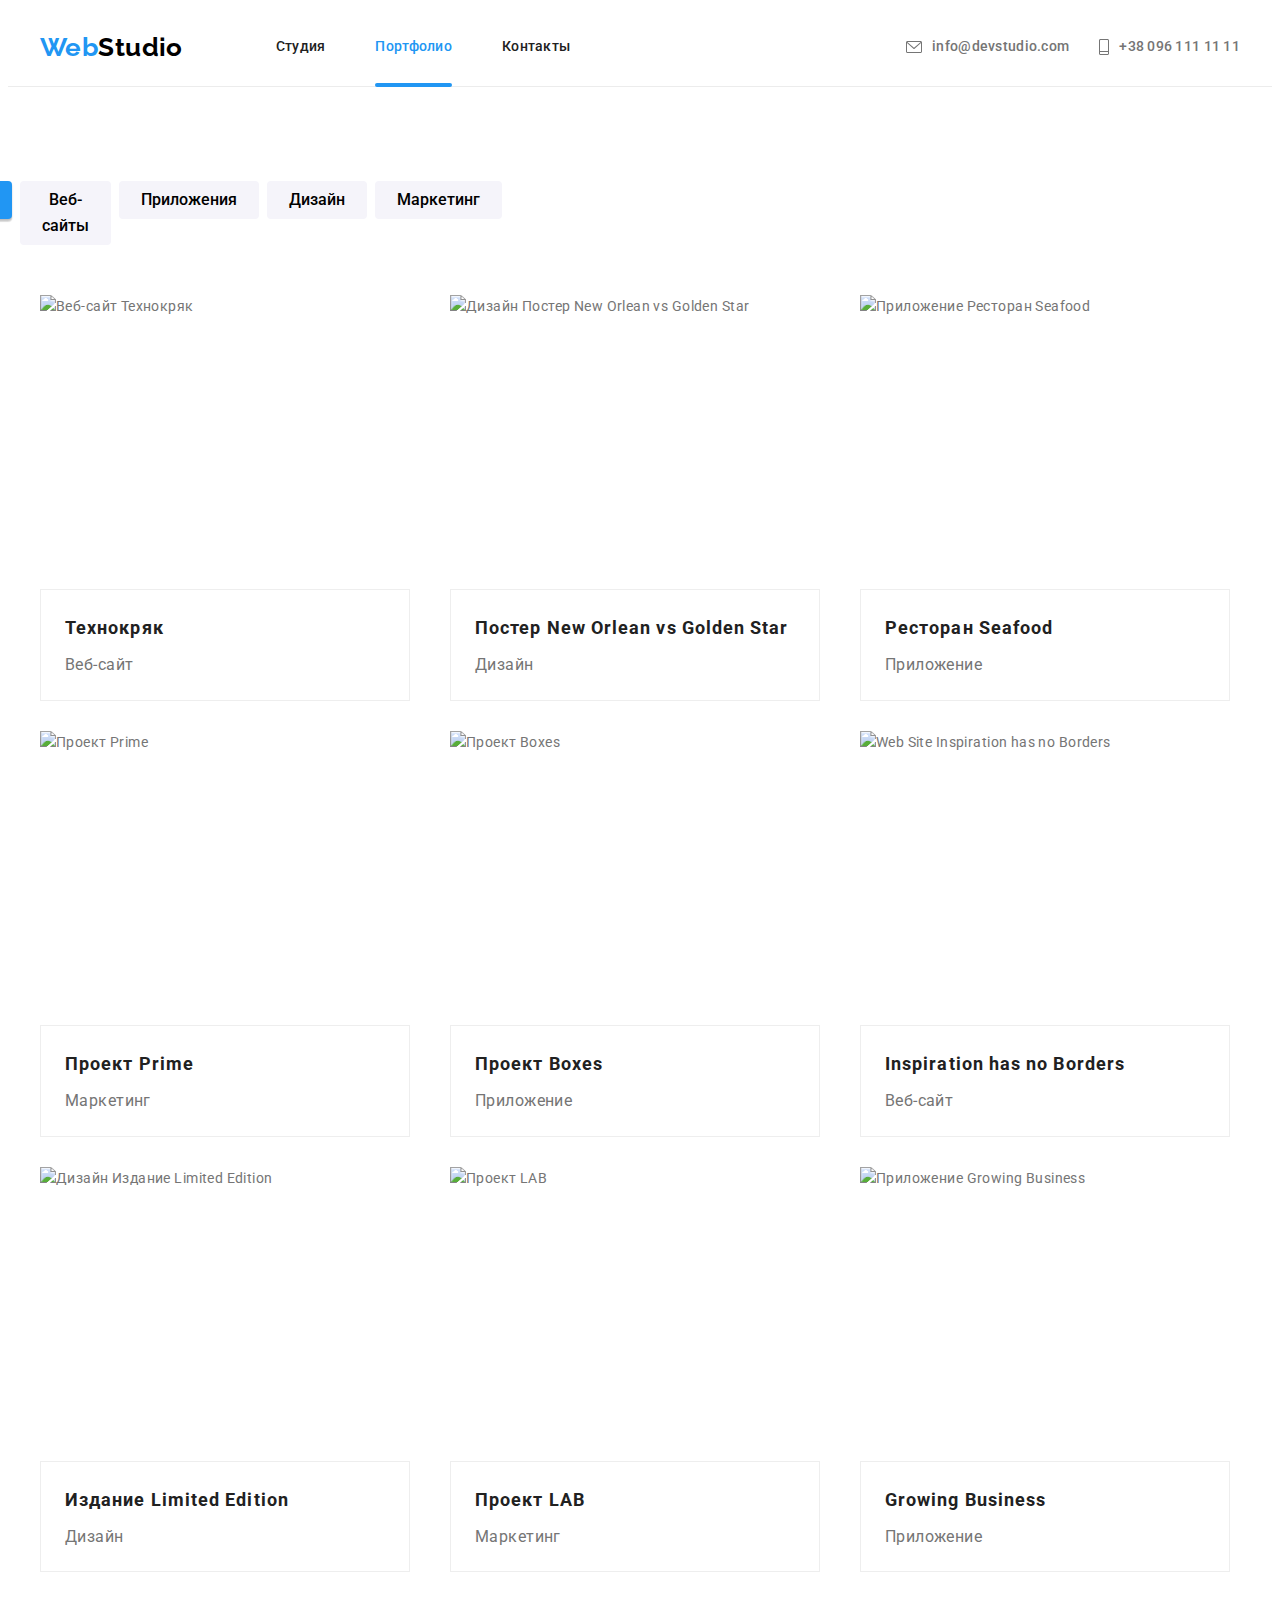
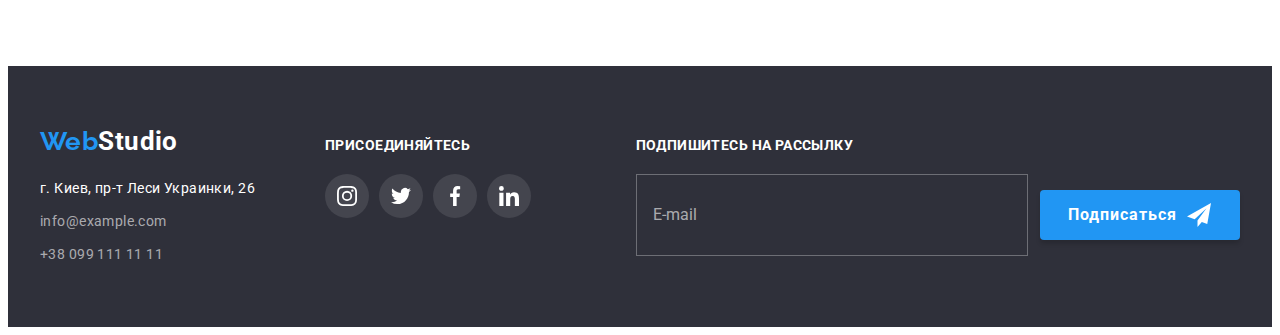
==== portfolio.html @ e3275289 "корегування портфоліо" ====
<!DOCTYPE html>
<html lang="en">
<head>
    <meta charset="UTF-8">
    <meta http-equiv="X-UA-Compatible" content="IE=edge">
    <meta name="viewport" content="width=device-width, initial-scale=1.0">
    <link rel="preconnect" href="https://fonts.googleapis.com">
    <link rel="preconnect" href="https://fonts.gstatic.com" crossorigin>
    <link href="https://fonts.googleapis.com/css2?family=Raleway:wght@700&family=Roboto:wght@400;500;700;900&display=swap" rel="stylesheet">
    <!-- <link rel="stylesheet" href="./css/style.css"> -->
    <link rel="stylesheet" href="https://cdnjs.cloudflare.com/ajax/libs/modern-normalize/1.1.0/modern-normalize.min.css" integrity="sha512-wpPYUAdjBVSE4KJnH1VR1HeZfpl1ub8YT/NKx4PuQ5NmX2tKuGu6U/JRp5y+Y8XG2tV+wKQpNHVUX03MfMFn9Q==" crossorigin="anonymous" referrerpolicy="no-referrer" />
    <link rel="stylesheet" href="./css/main.min.css" />
    <title>WebStudio</title>
</head>
<body>
    <header>
        <div class="container header__container">
            <a href="/" lang="en" class="link logo header__logo">Web<span class="header__logo-text">Studio</span></a>
            <nav class="site-nav">
            <ul class="list site-list">
                <li class="site-list__item"><a href="./index.html" class="link site-list__link">Студия</a></li>
                <li class="site-list__item"><a href="./portfolio.html" class="link site-list__link site-list__link-active current">Портфолио</a></li>
                <li class="site-list__item"><a href="/" class="link site-list__link">Контакты</a></li>
            </ul>
            </nav>
            <ul class="list contacts-list">
                <li class="contacts-list__item">
                        <a href="mailto:info@devstudio.com" lang="en" class="link contacts-list__link">
                        <span  class="contacts-list__container">
                            <svg class="contacts-list__icon" width="16" height="12">
                                <use href="./images/icons.svg#contacts-icon-1"></use>
                            </svg>
                            <svg class="contacts-list__icon-tab" width="14" height="10">
                                <use href="./images/icons.svg#contacts-icon-tab-1"></use>
                            </svg>
                        </span>
                        info@devstudio.com
                        </a>
                </li>
                <li class="contacts-list__item">
                    <a href="tel:+380961111111" class="link contacts-list__link">
                    <span  class="contacts-list__container">
                        <svg class="contacts-list__icon" width="10" height="16">
                            <use href="./images/icons.svg#contacts-icon-2"></use>
                        </svg>
                        <svg class="contacts-list__icon-tab" width="10" height="14">
                            <use href="./images/icons.svg#contacts-icon-tab-2"></use>
                        </svg>
                    </span>
                        +38 096 111 11 11
                        </a>
                </li>
            </ul>
            <button type="button" class="menu-open-btn" data-menu-open>
                <svg class="menu-open-btn__icon" width="40" height="40">
                    <use href="./images/icons.svg#mobile_menu_open"></use>
                </svg>
            </button>
        </div>
        <div class="mob-menu is-hidden" data-menu>
            <button type="button" class="menu-close-btn" data-menu-close>
                <svg class="menu-close-btn__icon" width="40" height="40">
                    <use href="./images/icons.svg#mob_menu_close_btn"></use>
                </svg>
            </button>
            <div class="mob-menu__container">
                <div class="mob-menu__about">
                    <ul class="mob-menu-about-list list">
                        <li class="mob-menu-about-list__item"><a href="./index.html" class="link mob-menu-about-list__link">Студия</a></li>
                        <li class="mob-menu-about-list__item"><a href="./portfolio.html" class="link mob-menu-about-list__link site-list__link-active">Портфолио</a></li>
                        <li class="mob-menu-about-list__item"><a href="/" class="link mob-menu-about-list__link">Контакты</a></li>
                    </ul>
                </div>
                <div class="mob-menu__contacts">
                    <ul class="mob-menu-contacts-list list">
                        <li class="mob-menu-contacts-list__item">
                            <a href="tel:+380961111111" class="link mob-menu-contacts-list__link site-list__link-active">
                                +38 096 111 11 11
                            </a>
                        </li>
                        <li class="mob-menu-contacts-list__item">
                            <a href="mailto:info@devstudio.com" lang="en" class="link mob-menu-contacts-list__link mob-menu-contacts-list__mail">
                                info@devstudio.com
                                </a>
                        </li>
                    </ul>
                    <ul class="mob-menu-social-list list">
                        <li class="mob-menu-social-list__item">
                            <a href="#" class="mob-menu-social-list__link link" target="_blank" rel="noopener noreferrer nofollow">
                                Instagram
                            </a>
                        </li>
                        <li class="mob-menu-social-list__item">
                            <a href="#" class="mob-menu-social-list__link link" target="_blank" rel="noopener noreferrer nofollow">
                                Twitter
                        </a>
                        </li>
                        <li class="mob-menu-social-list__item">
                            <a href="#" class="mob-menu-social-list__link link" target="_blank" rel="noopener noreferrer nofollow">
                                Facebook
                        </a>
                        </li>
                        <li class="mob-menu-social-list__item">
                            <a href="#" class="mob-menu-social-list__link link" target="_blank" rel="noopener noreferrer nofollow">
                                LinkedIn
                        </a>
                        </li>
                    </ul>
                </div>
            </div>
        </div>
    </header>
    <main>
        <section class="portfolio section">
            <div class="container portfolio-field">
                <h1 class="visually-hidden">Нашы ссылки</h1>
                <ul class="list filter-list">
                    <li class="filter-list__item"><button type="button" class="filter-list__buttons filter-list__current-btn">Все</button></li>
                    <li class="filter-list__item"><button type="button" class="filter-list__buttons">Веб-сайты</button></li>
                    <li class="filter-list__item"><button type="button" class="filter-list__buttons">Приложения</button></li>
                    <li class="filter-list__item"><button type="button" class="filter-list__buttons">Дизайн</button></li>
                    <li class="filter-list__item"><button type="button" class="filter-list__buttons">Маркетинг</button></li>
                </ul>
                <ul class="list portfolio-list card-set">
                    <li class="portfolio-list__item card-set-item">
                        <a href="/" class="link portfolio-list__link  " target="_blank" rel="noopener noreferrer nofollow">
                            <div class="portfolio-list__wrap">
                                <picture>
                                    <source
                                    srcset="./images/portfolio-img-desk-1-1x.jpg 1x,
                                    ./images/portfolio-img-desk-1-2x.jpg 2x"
                                    media="(min-width: 1200px)"
                                    >
                                    <source
                                    srcset="./images/portfolio-img-tab-1-1x.jpg 1x,
                                    ./images/portfolio-img-tab-1-2x.jpg 2x"
                                    media="(min-width: 768px)"
                                    >
                                    <source
                                    srcset="./images/portfolio-img-mob-1-1x.jpg 1x,
                                    ./images/portfolio-img-mob-1-2x.jpg 2x" 
                                    media="(min-width: 480px)"
                                    >
                                    <img 
                                    src="./images/portfolio-img-desk-1-1x.jpg" 
                                    alt=" Веб-сайт Технокряк"
                                    width="370"
                                    height="294"
                                    >
                                </picture>
                                <p class="portfolio-list__img-text">
                                    Технокряк это современная площадка распространения коронавируса. Компании используют эту платформу для цифрового шпионажа и атак на защищённые сервера конкурентов.
                                </p>
                            </div>
                            <div class="portfolio-list__container">
                                <h2 class="portfolio-list__title">Технокряк</h2>
                                <p class="portfolio-list__text">Веб-сайт</p>
                            </div>
                        </a>
                    </li>
                    <li class="portfolio-list__item card-set-item">
                        <a href="/" class="link portfolio-list__link" target="_blank" rel="noopener noreferrer nofollow">
                            <div class="portfolio-list__wrap">
                                <picture>
                                <source
                                srcset="./images/portfolio-img-desk-2-1x.jpg 1x,
                                ./images/portfolio-img-desk-2-2x.jpg 2x"
                                media="(min-width: 1200px)"
                                >
                                <source
                                srcset="./images/portfolio-img-tab-2-1x.jpg 1x,
                                ./images/portfolio-img-tab-2-2x.jpg 2x"
                                media="(min-width: 768px)"
                                >
                                <source
                                srcset="./images/portfolio-img-mob-2-1x.jpg 1x,
                                ./images/portfolio-img-mob-2-2x.jpg 2x"
                                media="(min-width: 480px)"
                                >
                                <img 
                                src="./images/portfolio-img-desk-2-1x.jpg" 
                                alt="Дизайн Постер New Orlean vs Golden Star" 
                                lang="en"
                                width="370"
                                height="294"
                                >
                            </picture>
                                <p class="portfolio-list__img-text">
                                    Технокряк это современная площадка распространения коронавируса. Компании используют эту платформу для цифрового шпионажа и атак на защищённые сервера конкурентов.
                                </p>
                            </div>
                            <div class="portfolio-list__container">
                                <h2 lang="en" class="portfolio-list__title">Постер New Orlean vs Golden Star</h2>
                                <p class="portfolio-list__text">Дизайн</p>
                            </div>
                        </a>
                    </li>
                    <li class="portfolio-list__item card-set-item">
                        <a href="/" class="link portfolio-list__link" target="_blank" rel="noopener noreferrer nofollow">
                            <div class="portfolio-list__wrap">
                                <picture>
                                <source
                                srcset="./images/portfolio-img-desk-3-1x.jpg 1x,
                                ./images/portfolio-img-desk-3-2x.jpg 2x"
                                media="(min-width: 1200px)"
                                >
                                <source
                                srcset="./images/portfolio-img-tab-3-1x.jpg 1x,
                                ./images/portfolio-img-tab-3-2x.jpg 2x"
                                media="(min-width: 768px)"
                                >
                                <source
                                srcset="./images/portfolio-img-mob-3-1x.jpg 1x,
                                ./images/portfolio-img-mob-3-2x.jpg 2x"
                                media="(min-width: 480px)"
                                >
                                <img 
                                src="./images/portfolio-img-desk-3-1x.jpg" 
                                alt="Приложение Ресторан Seafood"
                                lang="en"
                                width="370"
                                height="294"
                                >
                            </picture>
                                <p class="portfolio-list__img-text">
                                    Технокряк это современная площадка распространения коронавируса. Компании используют эту платформу для цифрового шпионажа и атак на защищённые сервера конкурентов.
                                </p>
                            </div>
                            <div class="portfolio-list__container">
                                <h2 class="portfolio-list__title" lang="en">Ресторан Seafood</h2>
                                <p class="portfolio-list__text">Приложение</p>
                            </div>
                        </a>
                    </li>
                    <li class="portfolio-list__item card-set-item">
                        <a href="/" class="link portfolio-list__link" target="_blank" rel="noopener noreferrer nofollow">
                            <div class="portfolio-list__wrap">
                                <picture>
                                <source
                                srcset="./images/portfolio-img-desk-4-1x.jpg 1x,
                                ./images/portfolio-img-desk-4-2x.jpg 2x"
                                media="(min-width: 1200px)"
                                >
                                <source
                                srcset="./images/portfolio-img-tab-4-1x.jpg 1x,
                                ./images/portfolio-img-tab-4-2x.jpg 2x"
                                media="(min-width: 768px)"
                                >
                                <source
                                srcset="./images/portfolio-img-mob-4-1x.jpg 1x,
                                ./images/portfolio-img-mob-4-2x.jpg 2x"
                                media="(min-width: 480px)"
                                >
                                <img 
                                src="./images/portfolio-img-desk-4-1x.jpg" 
                                alt="Проект Prime"
                                lang="en"
                                width="370"
                                height="294"
                                >
                            </picture>
                                <p class="portfolio-list__img-text">
                                    Технокряк это современная площадка распространения коронавируса. Компании используют эту платформу для цифрового шпионажа и атак на защищённые сервера конкурентов.
                                </p>
                            </div>
                            <div class="portfolio-list__container">
                                <h2 class="portfolio-list__title" lang="en">Проект Prime</h2>
                                <p class="portfolio-list__text">Маркетинг</p>
                            </div>
                        </a>
                        </li>
                    <li class="portfolio-list__item card-set-item">
                        <a href="" class="link portfolio-list__link" target="_blank" rel="noopener noreferrer nofollow">
                            <div class="portfolio-list__wrap">
                                <picture>
                                <source
                                srcset="./images/portfolio-img-desk-5-1x.jpg 1x,
                                ./images/portfolio-img-desk-5-2x.jpg 2x"
                                media="(min-width: 1200px)"
                                >
                                <source
                                srcset="./images/portfolio-img-tab-5-1x.jpg 1x,
                                ./images/portfolio-img-tab-5-2x.jpg 2x"
                                media="(min-width: 768px)"
                                >
                                <source
                                srcset="./images/portfolio-img-mob-5-1x.jpg 1x,
                                ./images/portfolio-img-mob-5-2x.jpg 2x"
                                media="(min-width: 480px)"
                                >
                                <img 
                                src="./images/portfolio-img-desk-5-1x.jpg" 
                                alt="Проект Boxes"
                                lang="en"
                                width="370"
                                height="294"
                                >
                                </picture>
                                <p class="portfolio-list__img-text">
                                    Технокряк это современная площадка распространения коронавируса. Компании используют эту платформу для цифрового шпионажа и атак на защищённые сервера конкурентов.
                                </p>
                            </div>
                            <div class="portfolio-list__container">
                                <h2 class="portfolio-list__title" lang="en">Проект Boxes</h2>
                                <p class="portfolio-list__text">Приложение</p></div>
                        </a>
                    </li>
                    <li class="portfolio-list__item card-set-item">
                        <a href="/" class="link portfolio-list__link" target="_blank" rel="noopener noreferrer nofollow">
                            <div class="portfolio-list__wrap">
                                <picture>
                                <source
                                srcset="./images/portfolio-img-desk-6-1x.jpg 1x,
                                ./images/portfolio-img-desk-6-2x.jpg 2x"
                                media="(min-width: 1200px)"
                                >
                                <source
                                srcset="./images/portfolio-img-tab-6-1x.jpg 1x,
                                ./images/portfolio-img-tab-6-2x.jpg 2x"
                                media="(min-width: 768px)"
                                >
                                <source
                                srcset="./images/portfolio-img-mob-6-1x.jpg 1x,
                                ./images/portfolio-img-mob-6-2x.jpg 2x"
                                media="(min-width: 480px)"
                                >
                                <img 
                                src="./images/portfolio-img-desk-6-1x.jpg" 
                                alt="Web Site Inspiration has no Borders"
                                lang="en"
                                width="370"
                                height="294"
                                >
                                </picture>
                                <p class="portfolio-list__img-text">
                                    Технокряк это современная площадка распространения коронавируса. Компании используют эту платформу для цифрового шпионажа и атак на защищённые сервера конкурентов.
                                </p>
                            </div>
                            <div class="portfolio-list__container">
                                <h2 lang="en" class="portfolio-list__title">Inspiration has no Borders</h2>
                                <p class="portfolio-list__text">Веб-сайт</p>
                            </div>
                        </a>
                    </li>
                    <li class="portfolio-list__item card-set-item">
                        <a href="/" class="link portfolio-list__link" target="_blank" rel="noopener noreferrer nofollow">
                            <div class="portfolio-list__wrap">
                                <picture>
                                    <source
                                    srcset="./images/portfolio-img-desk-7-1x.jpg 1x,
                                    ./images/portfolio-img-desk-7-2x.jpg 2x"
                                    media="(min-width: 1200px)"
                                    >
                                    <source
                                    srcset="./images/portfolio-img-tab-7-1x.jpg 1x,
                                    ./images/portfolio-img-tab-7-2x.jpg 2x"
                                    media="(min-width: 768px)"
                                    >
                                    <source
                                    srcset="./images/portfolio-img-mob-7-1x.jpg 1x,
                                    ./images/portfolio-img-mob-7-2x.jpg 2x"
                                    media="(min-width: 480px)"
                                    >
                                    <img 
                                    src="./images/portfolio-img-desk-7-1x.jpg" 
                                    alt="Дизайн Издание Limited Edition"
                                    lang="en"
                                    width="370"
                                    height="294"
                                    >
                                    </picture>
                                <p class="portfolio-list__img-text">
                                    Технокряк это современная площадка распространения коронавируса. Компании используют эту платформу для цифрового шпионажа и атак на защищённые сервера конкурентов.
                                </p>
                            </div>
                            <div class="portfolio-list__container">
                                <h2 class="portfolio-list__title" lang="en">Издание Limited Edition</h2>
                                <p class="portfolio-list__text">Дизайн</p>
                            </div>
                        </a>
                    </li>
                    <li class="portfolio-list__item card-set-item">
                        <a href="/" class="link portfolio-list__link" target="_blank" rel="noopener noreferrer nofollow">
                            <div class="portfolio-list__wrap">
                                <picture>
                                    <source
                                    srcset="./images/portfolio-img-desk-8-1x.jpg 1x,
                                    ./images/portfolio-img-desk-8-2x.jpg 2x"
                                    media="(min-width: 1200px)"
                                    >
                                    <source
                                    srcset="./images/portfolio-img-tab-8-1x.jpg 1x,
                                    ./images/portfolio-img-tab-8-2x.jpg 2x"
                                    media="(min-width: 768px)"
                                    >
                                    <source
                                    srcset="./images/portfolio-img-mob-8-1x.jpg 1x,
                                    ./images/portfolio-img-mob-8-2x.jpg 2x"
                                    media="(min-width: 480px)"
                                    >
                                    <img 
                                    src="./images/portfolio-img-desk-8-1x.jpg" 
                                    alt="Проект LAB"
                                    lang="en"
                                    width="370"
                                    height="294"
                                    >
                                    </picture>
                                <p class="portfolio-list__img-text">
                                    Технокряк это современная площадка распространения коронавируса. Компании используют эту платформу для цифрового шпионажа и атак на защищённые сервера конкурентов.
                                </p>
                            </div>
                            <div class="portfolio-list__container">
                                <h2 class="portfolio-list__title" lang="en">Проект LAB</h2>
                                <p class="portfolio-list__text">Маркетинг</p>
                            </div>
                        </a>
                    </li>
                    <li class="portfolio-list__item card-set-item">
                        <a href="/" class="link portfolio-list__link" target="_blank" rel="noopener noreferrer nofollow">
                            <div class="portfolio-list__wrap">
                                <picture>
                                    <source
                                    srcset="./images/portfolio-img-desk-9-1x.jpg 1x,
                                    ./images/portfolio-img-desk-9-2x.jpg 2x"
                                    media="(min-width: 1200px)"
                                    >
                                    <source
                                    srcset="./images/portfolio-img-tab-9-1x.jpg 1x,
                                    ./images/portfolio-img-tab-9-2x.jpg 2x"
                                    media="(min-width: 768px)"
                                    >
                                    <source
                                    srcset="./images/portfolio-img-mob-9-1x.jpg 1x,
                                    ./images/portfolio-img-mob-9-2x.jpg 2x"
                                    media="(min-width: 480px)"
                                    >
                                    <img 
                                    src="./images/portfolio-img-desk-9-1x.jpg" 
                                    alt="Приложение Growing Business"
                                    lang="en"
                                    width="370"
                                    height="294"
                                    >
                                    </picture>
                                <p class="portfolio-list__img-text">
                                    Технокряк это современная площадка распространения коронавируса. Компании используют эту платформу для цифрового шпионажа и атак на защищённые сервера конкурентов.
                                </p>
                            </div>
                            <div class="portfolio-list__container">
                                <h2 class="portfolio-list__title" lang="en">Growing Business</h2>
                                <p class="portfolio-list__text">Приложение</p>
                            </div>
                        </a>
                    </li>
                </ul>
            </div>
        </section>
    </main>
    <footer class="footer">
        <div class="container">
            <ul class="footer-list list">
                <li class="footer-list__item">
                    <a href="/" lang="en" class="link logo footer-logo">Web<span class="footer-list__text">Studio</span></a>
                    <address>
                    <ul class="list address-list">
                        <li class="address-list__item"><a href="https://goo.gl/maps/tL1brft19ia6Mf7X9" class="link address-list__link" target="_blank" rel="noopener noreferrer nofollow">г. Киев, пр-т Леси Украинки, 26</a></li>
                        <li class="address-list__item"><a href="mailto:info@example.com" class="link address-list__info" target="_blank" rel="noopener noreferrer nofollow">info@example.com</a></li>
                        <li class="address-list__item"><a href="tel:+380991111111" class="link address-list__info" target="_blank" rel="noopener noreferrer nofollow">+38 099 111 11 11</a></li>
                    </ul>
                    </address>
                </li>
                <li class="footer-list__item">
                    <div class="footer-list__container">
                        <h3 class="footer-list__title">присоединяйтесь</h3>
                        <ul class="social-list list">
                            <li class="social-item">
                                <a href="/" class="social-link link  " target="_blank" rel="noopener noreferrer nofollow">
                                    <svg class="social-icon" width="20" height="20">
                                        <use href="./images/icons.svg#social-links-icon-1"></use>
                                    </svg>
                                </a>
                            </li>
                            <li class="social-item">
                                <a href="/" class="social-link link  " target="_blank" rel="noopener noreferrer nofollow">
                                    <svg class="social-icon" width="20" height="20">
                                        <use href="./images/icons.svg#social-links-icon-2"></use>
                                    </svg>
                                </a>
                            </li>
                            <li class="social-item">
                                <a href="/" class="social-link link  " target="_blank" rel="noopener noreferrer nofollow">
                                    <svg class="social-icon" width="20" height="20">
                                        <use href="./images/icons.svg#social-links-icon-3"></use>
                                    </svg>
                                </a>
                            </li>
                            <li class="social-item">
                                <a href="/" class="social-link link  " target="_blank" rel="noopener noreferrer nofollow">
                                    <svg class="social-icon" width="20" height="20">
                                        <use href="./images/icons.svg#social-links-icon-4"></use>
                                    </svg>
                                </a>
                            </li>
                        </ul>
                    </div>
                </li>
                <li class="footer-list__item">
                    <h3 class="footer-list__title">Подпишитесь на рассылку</h3>
                    <form action="#" class="footer-form">
                        <div class="subscribe-field">
                            <label class="footer-form__modal-form__input-text">
                                <input 
                                type="email" 
                                id="footer-input-email"
                                class="footer-form__input-email"
                                name="footer-input-email"
                                placeholder="E-mail">
                            </label>
                            <button class="hero__button" type="submit">
                                Подписаться
                                    <svg class="footer-form__icon-subscribe" width="24" height="24">
                                        <use href="./images/icons.svg#telegram-icon"></use>
                                    </svg>
                            </button>
                        </div>
                    </form>
                </li>
            </ul>
        </div>
    </footer>
    <script src="./js/mobile-menu.js"></script>
</body>
</html>
---- css/main.min.css ----
body{font-family:"Roboto", sans-serif;font-weight:400;font-size:14px;line-height:1.71;letter-spacing:0.03em;color:var(--main-text-color)}.list{list-style:none}.link{text-decoration:none;color:inherit}:root{--first-text-color: #212121;--second-text-color: #000000;--third-text-color: #FFFFFF;--fourth-text-color: #188CE8;--fifth-text-color: #2F303A;--sixth-text-color: rgba(255, 255, 255, 0.6);--seventh-text-color: rgba(117, 117, 117, 0.5);--eighth-text-color: rgba(255, 255, 255, 0.6);--first-background: #F5F4FA;--second-background: rgba(47, 48, 58, 0.8);--third-background: rgba(33, 150, 243, 0.9);--fourth-background: rgba(0, 0, 0, 0.2);--first-border-color: #EEEEEE;--second-border-color: #ECECEC;--third-border-color: rgba(0, 0, 0, 0.1);--fourth-border-color: rgba(33, 33, 33, 0.2);--fifth-border-color: rgba(255, 255, 255, 0.3);--accent-text-color: #2196F3;--main-text-color: #757575;--icons-color: #AFB1B8;--transition: 250ms cubic-bezier(0.4, 0, 0.2, 1);--first-background-icons-color: rgba(255, 255, 255, 0.1);--first-box-shadow: 0px 1px 3px rgba(0, 0, 0, 0.12), 
                        0px 1px 1px rgba(0, 0, 0, 0.14), 
                        0px 2px 1px rgba(0, 0, 0, 0.2);--second-box-shadow:    0px 3px 1px rgba(0, 0, 0, 0.1),    
                            0px 1px 2px rgba(0, 0, 0, 0.08), 
                            0px 2px 2px rgba(0, 0, 0, 0.12);--third-box-shadow:     0px 4px 4px rgba(0, 0, 0, 0.15);--fourth-box-shadow:    0px 1px 1px rgba(0, 0, 0, 0.12),  
                            0px 4px 4px rgba(0, 0, 0, 0.06), 
                            1px 4px 6px rgba(0, 0, 0, 0.16);--fifth-box-shadow: 0px 1px 3px rgba(0, 0, 0, 0.12), 
                        0px 1px 1px rgba(0, 0, 0, 0.14), 
                        0px 2px 1px rgba(0, 0, 0, 0.2);--card-item: 2}.visually-hidden{position:absolute;white-space:nowrap;width:1px;height:1px;overflow:hidden;border:0;padding:0;clip:rect(0 0 0 0);clip-path:inset(50%);margin:-1px}p,h1,h2,h3,h4,h5,h6{margin:0}ul{margin:0;padding:0}button{cursor:pointer}img{display:block;width:100%;max-width:100%;height:auto}.container{width:100%;padding-left:15px;padding-right:15px;margin:0 auto}@media screen and (min-width: 480px){.container{width:480px}}@media screen and (min-width: 768px){.container{width:768px}}@media screen and (min-width: 1200px){.container{width:1200px}}.section{padding-top:60px;padding-bottom:60px}@media screen and (min-width: 1200px){.section{padding-top:94px;padding-bottom:94px}}.social-list{display:flex;justify-content:center}.social-item+.social-item{margin-left:10px}.social-link{width:44px;height:44px;display:flex;justify-content:center;align-items:center;border-radius:50%}.social-link:hover,.social-link:focus{background-color:var(--accent-text-color);color:var(--third-text-color)}.social-icon{fill:currentColor}.logo{font-family:"Raleway", sans-serif;font-weight:700;font-size:24px;line-height:1.16;color:var(--accent-text-color)}@media screen and (min-width: 1200px){.logo{font-size:26px;line-height:1.19}}.backdrop{position:fixed;top:0;width:100vw;height:100vh;background-color:var(--fourth-background);transition:opacity 500ms, visibility 500ms}.backdrop.is-hidden .modal{transform:translate(-50%, -50%) scale(0.5)}.modal{position:absolute;top:50%;left:50%;transform:translate(-50%, -50%) scale(1);transition:transform 500ms cubic-bezier(0.4, 0, 0.2, 1);width:100%;max-width:450px;min-height:581px;box-shadow:var(--fifth-box-shadow);border-radius:4px;background-color:var(--third-text-color);padding:40px}@media screen and (min-width: 1200px){.modal{max-width:100%;width:528px}}.modal__close{position:absolute;top:8px;right:8px;width:30px;height:30px;border-radius:50%;border:1px solid var(--third-border-color);display:flex;align-items:center;justify-content:center;background-color:transparent}.modal__exit-btn-icon{transition:fill var(--transition)}.modal__close:hover .modal__exit-btn-icon,.modal__close:focus .modal__exit-btn-icon{fill:var(--accent-text-color)}.is-hidden{opacity:0;pointer-events:none;visibility:hidden}.modal__title{font-family:"Roboto", sans-serif;font-weight:700;font-size:20px;line-height:1.5;text-align:center;color:var(--first-text-color);margin-bottom:12px}.modal-form__input-text{font-family:"Roboto", sans-serif;font-size:12px;line-height:1.16;letter-spacing:0.01em;margin-bottom:4px;display:block}.modal-form__form-field{margin-bottom:10px}.input-wrap{position:relative}.input-wrap__icon{position:absolute;left:12px;top:50%;transform:translateY(-50%)}.input-wrap__input:hover+.input-wrap__icon,.input-wrap__input:focus+.input-wrap__icon{fill:var(--accent-text-color)}.input-wrap__input{width:100%;height:40px;border:1px solid var(--fourth-border-color);border-radius:4px;padding:0 0 0 42px;outline:none;transition:border var(--transition)}.input-wrap__input:hover,.input-wrap__input:focus{border:1px solid var(--accent-text-color)}.input-wrap__input::placeholder{font-family:"Roboto", sans-serif;font-size:12px;line-height:1.16;letter-spacing:0.01em;color:var(--seventh-text-color)}.modal-form__text{width:100%;height:120px;padding:12px 16px;resize:none;border:1px solid var(--fourth-border-color);border-radius:4px;margin-bottom:20px;outline:none;transition:border var(--transition)}.modal-form__text:hover,.modal-form__text:focus{border:1px solid var(--accent-text-color)}.modal-form__input-checkbox:checked+.modal-form__chekbox-text .input-checkbox-wraper{border:none;background-color:var(--accent-text-color)}.check-icon{fill:transparent}.modal-form__input-checkbox:checked+.modal-form__chekbox-text .check-icon{fill:var(--third-text-color)}.modal-form__chekbox-text{position:relative;font-family:"Roboto", sans-serif;font-size:12px;line-height:1.16;display:flex;justify-content:center;align-items:center;margin-bottom:30px}@media screen and (min-width: 1200px){.modal-form__chekbox-text{font-size:14px;line-height:1.71}}.input-checkbox-wraper{width:16px;height:15px;border:2px solid var(--first-text-color);border-radius:4px;margin-right:7px;display:flex;align-items:center;justify-content:center;cursor:pointer}.modal-form__input-checkbox:focus+.modal-form__chekbox-text .input-checkbox-wraper,.modal-form__input-checkbox:hover+.modal-form__chekbox-text .input-checkbox-wraper{border:2px solid var(--accent-text-color)}.modal-form__checkbox-link{color:var(--accent-text-color)}.modal-form .hero__button{display:block;margin:0 auto}.section-title{font-family:"Roboto", sans-serif;font-weight:700;font-size:28px;line-height:1.18;text-align:center;margin-bottom:50px;color:var(--first-text-color)}@media screen and (min-width: 1200px){.section-title{font-size:36px;line-height:1.16}}@media screen and (min-width: 768px){.card-set{display:flex;flex-wrap:wrap;margin-left:-30px;margin-top:-30px}}@media screen and (min-width: 768px){.card-set-item{width:calc(100% / var(--card-item) - 30px);margin-left:30px;margin-top:30px}}.menu-open-btn{border:none;position:absolute;right:15px;background-color:var(--third-text-color)}@media screen and (min-width: 768px){.menu-open-btn{position:absolute;white-space:nowrap;width:1px;height:1px;overflow:hidden;border:0;padding:0;clip:rect(0 0 0 0);clip-path:inset(50%);margin:-1px}}.menu-open-btn__icon{transition:fill var(--transition)}.menu-open-btn:hover .menu-open-btn__icon,.menu-open-btn:focus .menu-open-btn__icon{fill:var(--accent-text-color)}.mob-menu{position:fixed;background-color:#ffffff;top:0;left:0;width:100vw;height:100vh;z-index:1;padding-top:48px;padding-bottom:48px;transition:left var(--transition),visibility var(--transition);overflow-y:hidden}.mob-menu.is-hidden{left:100%}.menu-close-btn{border:none;position:absolute;top:10px;right:15px;background-color:transparent}.menu-close-btn__icon{transition:fill var(--transition)}.menu-close-btn:hover .menu-close-btn__icon,.menu-close-btn:focus .menu-close-btn__icon{fill:var(--accent-text-color)}.mob-menu__container{display:flex;height:100%;flex-direction:column;justify-content:space-between;padding-left:40px}.mob-menu-about-list__item:not(:last-child){margin-bottom:32px}.mob-menu-about-list__link{transition:margin-bottom var(--transition);font-family:"Roboto", sans-serif;font-weight:500;font-size:40px;line-height:1.17;letter-spacing:0.02em;color:var(--first-text-color)}.mob-menu-about-list__link:hover,.mob-menu-about-list__link:focus{color:var(--accent-text-color)}.mob-menu-contacts-list{margin-bottom:64px}.mob-menu-contacts-list__item:first-child{margin-bottom:32px}.mob-menu-contacts-list__link{font-family:"Roboto", sans-serif;font-weight:500;font-size:34px;line-height:1.18;letter-spacing:0.02em}.mob-menu-contacts-list__mail{font-size:24px;line-height:1.16}.mob-menu-social-list{display:flex}.mob-menu-social-list__item:not(:last-child){margin-right:10px}.mob-menu-social-list__item:not(:last-child)::after{content:"";transform:rotate(90deg);width:22px;border:1px solid var(--fourth-border-color);margin-left:10px}.mob-menu-social-list__link{font-family:"Roboto", sans-serif;font-weight:500;font-size:18px;line-height:1.22;letter-spacing:0.02em;color:var(--accent-text-color)}header{border-bottom:1px solid var(--second-border-color)}.header__logo{margin-right:88px}@media screen and (max-width: 767px){.header__logo{margin-right:0}}@media screen and (min-width: 1200px){.header__logo{margin-right:93px}}.header__logo-text{color:var(--second-text-color)}.header__container{display:flex;align-items:center}@media screen and (max-width: 767px){.header__container{padding-top:16px;padding-bottom:16px;position:relative;width:100vw}}@media screen and (min-width: 1200px){.site-nav{margin-right:0}}@media screen and (max-width: 767px){.site-nav{position:absolute;white-space:nowrap;width:1px;height:1px;overflow:hidden;border:0;padding:0;clip:rect(0 0 0 0);clip-path:inset(50%);margin:-1px}}.site-list__item:not(:last-child){margin-right:50px}.site-list{display:flex;padding-top:31px;padding-bottom:31px;color:var(--first-text-color)}.site-list__link,.contacts-list__link{font-family:"Roboto", sans-serif;font-weight:500;line-height:1.14;letter-spacing:0.02em;display:flex;align-items:center;transition:color var(--transition)}.site-list__link:hover,.site-list__link:focus,.site-list__link-active,.contacts-list__link:hover,.contacts-list__link:focus,.contacts-list__link-active{color:var(--accent-text-color)}.current{position:relative}.current::after{content:"";width:100%;height:4px;border-radius:2px;background-color:var(--accent-text-color);position:absolute;left:0;bottom:-32px}@media screen and (max-width: 767px){.contacts-list{position:absolute;white-space:nowrap;width:1px;height:1px;overflow:hidden;border:0;padding:0;clip:rect(0 0 0 0);clip-path:inset(50%);margin:-1px}}@media screen and (min-width: 768px){.contacts-list{display:block;margin-left:auto}}@media screen and (min-width: 1200px){.contacts-list{display:flex;margin-left:auto}}@media screen and (min-width: 768px){.contacts-list__item:not(:last-child){margin-right:0}}@media screen and (min-width: 768px){.contacts-list__item:first-child{margin-bottom:10px}}@media screen and (min-width: 1200px){.contacts-list__item:first-child{margin-right:30px;margin-bottom:0}}@media screen and (min-width: 768px){.contacts-list__link{font-size:12px;line-height:1.16}}@media screen and (min-width: 1200px){.contacts-list__link{font-size:14px;line-height:1.14}}.contacts-list__container{fill:currentColor;margin-right:10px;display:flex;align-items:center}@media screen and (max-width: 1199px){.contacts-list__icon{position:absolute;white-space:nowrap;width:1px;height:1px;overflow:hidden;border:0;padding:0;clip:rect(0 0 0 0);clip-path:inset(50%);margin:-1px}}@media screen and (min-width: 1200px){.contacts-list__icon-tab{position:absolute;white-space:nowrap;width:1px;height:1px;overflow:hidden;border:0;padding:0;clip:rect(0 0 0 0);clip-path:inset(50%);margin:-1px}}.hero{background-image:linear-gradient(rgba(47,48,58,0.4), rgba(47,48,58,0.4)),url("../images/hero-bg-mob-1x.jpg");background-position:center;background-repeat:no-repeat;background-size:cover;margin:0 auto;min-height:auto;text-align:center;padding-top:118px;padding-bottom:118px}@media (min-device-pixel-ratio: 2), (min-resolution: 192dpi), (min-resolution: 2dppx){.hero{background-image:linear-gradient(rgba(47,48,58,0.4), rgba(47,48,58,0.4)),url(../images/hero-bg-mob-2x.jpg)}}@media screen and (min-width: 768px){.hero{background-size:cover, 100%;background-image:linear-gradient(rgba(47,48,58,0.4), rgba(47,48,58,0.4)),url("../images/hero-bg-tab-1x.jpg")}}@media screen and (min-width: 768px) and (min-device-pixel-ratio: 2), screen and (min-width: 768px) and (min-resolution: 192dpi), screen and (min-width: 768px) and (min-resolution: 2dppx){.hero{background-image:linear-gradient(rgba(47,48,58,0.4), rgba(47,48,58,0.4)),url(../images/hero-bg-tab-2x.jpg)}}@media screen and (min-width: 1200px){.hero{background-size:cover, 1600px;background-image:linear-gradient(rgba(47,48,58,0.4), rgba(47,48,58,0.4)),url("../images/hero-bg-desk-1x.jpg");padding-top:200px;padding-bottom:200px}}@media screen and (min-width: 1200px) and (min-device-pixel-ratio: 2), screen and (min-width: 1200px) and (min-resolution: 192dpi), screen and (min-width: 1200px) and (min-resolution: 2dppx){.hero{background-image:linear-gradient(rgba(47,48,58,0.4), rgba(47,48,58,0.4)),url(../images/hero-bg-desk-2x.jpg)}}.hero__title{font-family:"Roboto", sans-serif;font-weight:900;font-size:26px;line-height:1.62;letter-spacing:0.06em;text-transform:uppercase;color:#FFFFFF;max-width:360px;margin-right:auto;margin-left:auto;margin-bottom:30px}@media screen and (min-width: 1200px){.hero__title{font-size:44px;line-height:1.36;max-width:696px}}.hero__button{font-family:"Roboto", sans-serif;background-color:var(--accent-text-color);font-weight:700;font-size:16px;line-height:1.87;text-align:center;letter-spacing:0.06em;color:var(--third-text-color);min-width:200px;min-height:50px;border-radius:4px;box-shadow:var(--third-box-shadow);border:none;transition:background-color var(--transition)}.hero__button:hover,.hero__button:focus{background-color:var(--fourth-text-color)}.properties-list{text-align:left}@media screen and (min-width: 768px){.properties-list{--card-item: 2}}@media screen and (min-width: 1200px){.properties-list{--card-item: 4}}@media screen and (min-width: 480px){.properties-list__item{width:450px}}@media screen and (min-width: 768px){.properties-list__item{width:354px}}@media screen and (min-width: 1200px){.properties-list__item{width:270px}}.properties-list__container{display:flex;justify-content:center;padding-top:25px;padding-bottom:25px;margin-bottom:30px;background-color:var(--first-background)}.properties-list__title{font-family:"Roboto", sans-serif;font-size:14px;line-height:1.14;text-transform:uppercase;margin-bottom:10px;color:var(--first-text-color)}.properties-list__text{text-align:left;font-family:"Roboto", sans-serif}.doing{--card-item: 3;padding-top:0}@media screen and (max-width: 1200px){.doing{position:absolute;white-space:nowrap;width:1px;height:1px;overflow:hidden;border:0;padding:0;clip:rect(0 0 0 0);clip-path:inset(50%);margin:-1px}}.doing-list__wrap{position:relative}.doing-list__text{position:absolute;bottom:0;left:0;font-family:"Roboto", sans-serif;font-weight:700;line-height:1.14;text-align:center;text-transform:uppercase;padding:27px 82px;width:100%;min-height:70px;color:var(--third-text-color);background-color:var(--second-background)}.team{background-color:var(--first-background)}@media screen and (min-width: 768px){.team{--card-item: 2}}@media screen and (min-width: 1200px){.team{--card-item: 4}}.team-list__item{background-color:var(--third-text-color);box-shadow:var(--first-box-shadow);border-radius:0px 0px 4px 4px}.team-list__item:not(:last-child){margin-bottom:30px}@media screen and (min-width: 768px){.team-list__item:not(:last-child){margin-bottom:0}}.team-list__content{padding-top:30px;padding-bottom:30px}.team-list__title{font-weight:500;color:var(--first-text-color);margin-bottom:10px}.team-list__text{margin-bottom:16px}.team-list__title,.team-list__text{font-family:"Roboto", sans-serif;font-size:16px;line-height:1.19;text-align:center}.team-list__content .social-link{background-color:var(--third-text-color);color:var(--icons-color);transition:background-color var(--transition),color var(--transition)}.team-list__content .social-link:hover,.team-list__content .social-link:focus{background-color:var(--accent-text-color);color:var(--third-text-color)}.clients-list{justify-content:center;display:flex;flex-wrap:wrap;margin-top:-30px;margin-left:-30px}@media screen and (min-width: 480px){.clients-list{--card-item: 2}}@media screen and (min-width: 768px){.clients-list{--card-item: 3}}@media screen and (min-width: 1200px){.clients-list{--card-item: 6}}.clients-list__item{width:calc(100% / var(--card-item) - 30px);margin-left:30px;margin-top:30px}.clients-list__link{height:92px;display:flex;justify-content:center;align-items:center;border-color:var(--icons-color);border-radius:4px;border-width:1px;border-style:solid;color:var(--icons-color);transition:color var(--transition),border-color var(--transition)}.clients-list__link:hover,.clients-list__link:focus{color:var(--accent-text-color);border-color:var(--accent-text-color)}.clients-list__icon{fill:currentColor}.footer{background-color:var(--fifth-text-color);padding-top:60px;padding-bottom:60px}@media screen and (min-width: 768px){.footer-list{display:flex;flex-wrap:wrap;justify-content:space-around}}@media screen and (min-width: 1200px){.footer-list{display:flex;flex-wrap:nowrap;justify-content:unset}}.footer-list__item{text-align:center}.footer-list__item:not(:last-child){margin-bottom:60px}@media screen and (min-width: 768px){.footer-list__item:last-child{margin:0 auto}}@media screen and (min-width: 1200px){.footer-list__item{align-self:baseline;text-align:left}.footer-list__item:not(:last-child){margin-right:70px;margin-bottom:0}.footer-list__item:last-child{margin-left:auto}}.footer-logo{margin-bottom:20px;display:block}.address-list__item:not(:last-child){margin-bottom:9px}.footer-list__text,.address-list__link{color:var(--third-text-color);font-family:"Roboto", sans-serif}address{font-style:inherit}.address-list__info{color:var(--sixth-text-color);font-family:"Roboto", sans-serif;transition:color var(--transition)}.address-list__info:hover,.address-list__info:focus{color:var(--third-text-color)}.footer-list__title{font-family:"Roboto", sans-serif;font-weight:700;font-size:14px;line-height:1.14;text-transform:uppercase;color:var(--third-text-color);margin-bottom:20px}.footer-list__container .social-link{background-color:var(--first-background-icons-color);color:var(--third-text-color);transition:background-color var(--transition)}.footer-list__container .social-link:hover,.footer-list__container .social-link:focus{background-color:var(--accent-text-color)}.footer-form{max-width:450px}@media screen and (min-width: 768px){.footer-form{width:450px}}@media screen and (min-width: 1200px){.footer-form{width:570px;max-width:570px}}@media screen and (min-width: 1200px){.subscribe-field{display:flex;justify-content:space-between;align-items:center}}.footer-form__input-email{display:inline-block;background-color:transparent;border:1px solid var(--fifth-border-color);height:50px;width:100%;padding:15px 16px;margin-bottom:20px;color:var(--eighth-text-color);transition:border var(--transition);outline:none}.footer-form__input-email:hover,.footer-form__input-email:focus{border:1px solid var(--accent-text-color)}.footer-form__input-email::placeholder{font-family:"Roboto", sans-serif;font-size:16px;line-height:1.25;color:var(--eighth-text-color)}@media screen and (min-width: 1200px){.footer-form__input-email{width:358px;margin-right:12px;margin-bottom:0}}.footer-form .hero__button{display:flex;justify-content:center;align-items:center;padding:0;margin:0 auto}@media screen and (min-width: 1200px){.footer-form .hero__button{margin:0}}.footer-form__icon-subscribe{margin-left:10px;fill:var(--third-text-color)}.filter-list{display:flex;flex-wrap:wrap;justify-content:flex-start;padding-bottom:40px;max-width:362px}@media screen and (min-width: 768px){.filter-list{flex-wrap:nowrap;justify-content:center;padding-bottom:30px;width:100%}}@media screen and (min-width: 1200px){.filter-list{padding-bottom:50px}}.filter-list__item:nth-child(-n+3){margin-bottom:15px}@media screen and (min-width: 768px){.filter-list__item:nth-child(-n+3){margin-bottom:0}}.filter-list__buttons{font-family:"Roboto", sans-serif;font-weight:500;font-size:16px;line-height:1.62;text-align:center;border-radius:4px;border:none;padding:6px 22px 6px 22px;background-color:var(--first-background);transition:background-color var(--transition),color var(--transition),box-shadow var(--transition)}.filter-list__buttons:hover,.filter-list__buttons:focus{background-color:var(--accent-text-color);color:var(--third-text-color);box-shadow:var(--second-box-shadow)}.filter-list__current-btn{background-color:var(--accent-text-color);color:var(--third-text-color);box-shadow:var(--second-box-shadow)}.filter-list__item:not(:last-child){margin-right:8px}@media screen and (max-width: 768px){.portfolio-list{display:flex;flex-direction:column;margin-left:-30px;margin-top:-30px;--card-item: 1}}@media screen and (min-width: 768px){.portfolio-list{--card-item: 2}}@media screen and (min-width: 1200px){.portfolio-list{--card-item: 3}}.portfolio-list__container{padding:20px 24px 20px 24px;border:1px solid var(--first-border-color)}.portfolio-list__item{transition:transform 250ms}@media screen and (max-width: 768px){.portfolio-list__item{width:calc(100% / var(--card-item) - 30px);margin-left:30px;margin-top:30px;display:flex;justify-content:center}}.portfolio-list__link{display:inline-block;transition:box-shadow 250ms}.portfolio-list__link:hover,.portfolio-list__link:focus{box-shadow:var(--fourth-box-shadow)}.portfolio-list__link:hover .portfolio-list__img-text,.portfolio-list__link:focus .portfolio-list__img-text{transform:translateY(0)}@media screen and (max-width: 768px){.portfolio-list__link{display:flex;flex-direction:column;width:100%}}@media screen and (min-width: 768px){.portfolio-list__link{width:354px}}@media screen and (min-width: 1200px){.portfolio-list__link{width:370px}}.portfolio-list__wrap{position:relative;overflow:hidden}.portfolio-list__img-text{position:absolute;top:0;left:0;font-family:"Roboto", sans-serif;font-size:18px;line-height:1.56;padding:63px 24px;height:100%;transform:translateY(100%);transition:transform 250ms;background-color:var(--third-background);color:var(--third-text-color)}.portfolio-list__title{font-family:"Roboto", sans-serif;font-weight:700;font-size:18px;line-height:2.00;letter-spacing:0.06em;margin-bottom:4px;color:var(--first-text-color)}.portfolio-list__text{font-family:"Roboto", sans-serif;font-size:16px;line-height:1.87}
/*# sourceMappingURL=main.min.css.map */
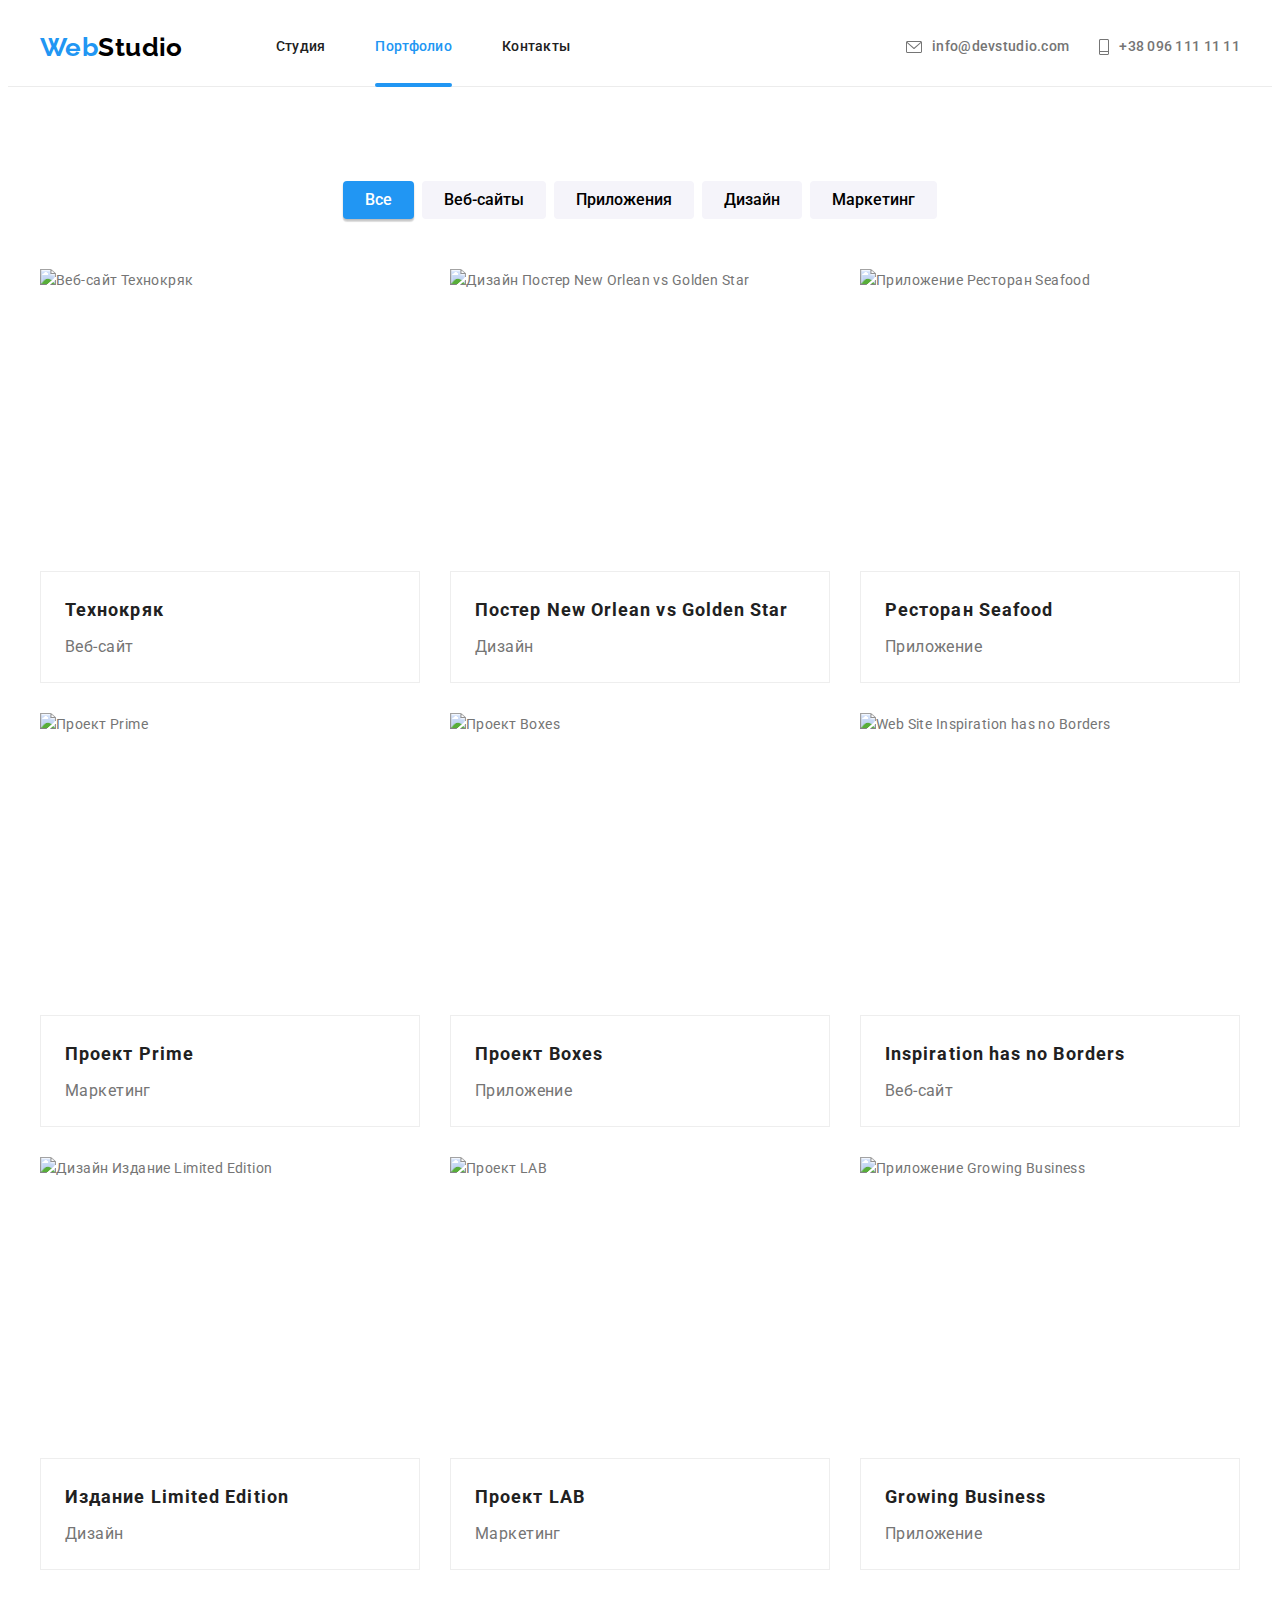
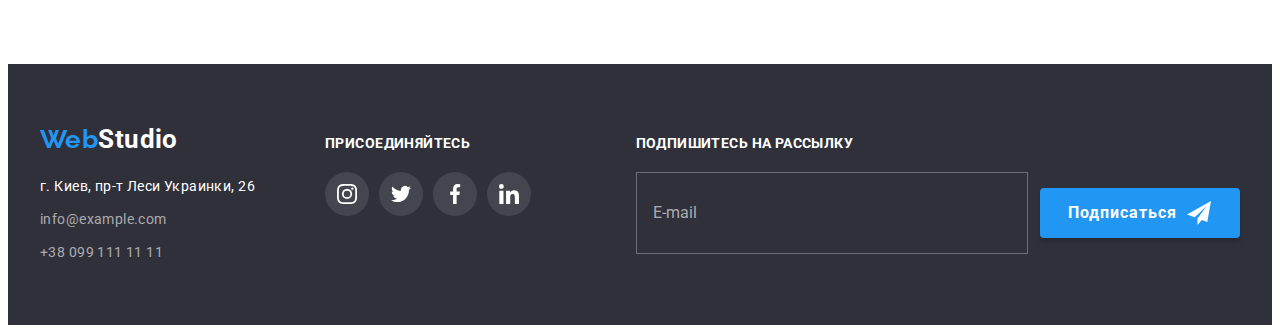
==== commit 518f73a3: "корегування" ====
--- a/portfolio.html
+++ b/portfolio.html
@@ -7,7 +7,6 @@
     <link rel="preconnect" href="https://fonts.googleapis.com">
     <link rel="preconnect" href="https://fonts.gstatic.com" crossorigin>
     <link href="https://fonts.googleapis.com/css2?family=Raleway:wght@700&family=Roboto:wght@400;500;700;900&display=swap" rel="stylesheet">
-    <!-- <link rel="stylesheet" href="./css/style.css"> -->
     <link rel="stylesheet" href="https://cdnjs.cloudflare.com/ajax/libs/modern-normalize/1.1.0/modern-normalize.min.css" integrity="sha512-wpPYUAdjBVSE4KJnH1VR1HeZfpl1ub8YT/NKx4PuQ5NmX2tKuGu6U/JRp5y+Y8XG2tV+wKQpNHVUX03MfMFn9Q==" crossorigin="anonymous" referrerpolicy="no-referrer" />
     <link rel="stylesheet" href="./css/main.min.css" />
     <title>WebStudio</title>
@@ -63,14 +62,13 @@
                     <use href="./images/icons.svg#mob_menu_close_btn"></use>
                 </svg>
             </button>
-            <div class="mob-menu__container">
-                <div class="mob-menu__about">
+                <!-- <div class="mob-menu__about"> -->
                     <ul class="mob-menu-about-list list">
                         <li class="mob-menu-about-list__item"><a href="./index.html" class="link mob-menu-about-list__link">Студия</a></li>
                         <li class="mob-menu-about-list__item"><a href="./portfolio.html" class="link mob-menu-about-list__link site-list__link-active">Портфолио</a></li>
                         <li class="mob-menu-about-list__item"><a href="/" class="link mob-menu-about-list__link">Контакты</a></li>
                     </ul>
-                </div>
+                <!-- </div> -->
                 <div class="mob-menu__contacts">
                     <ul class="mob-menu-contacts-list list">
                         <li class="mob-menu-contacts-list__item">
@@ -107,7 +105,6 @@
                         </li>
                     </ul>
                 </div>
-            </div>
         </div>
     </header>
     <main>
--- a/css/main.min.css
+++ b/css/main.min.css
@@ -1,4 +1,4 @@
-body{font-family:"Roboto", sans-serif;font-weight:400;font-size:14px;line-height:1.71;letter-spacing:0.03em;color:var(--main-text-color)}.list{list-style:none}.link{text-decoration:none;color:inherit}:root{--first-text-color: #212121;--second-text-color: #000000;--third-text-color: #FFFFFF;--fourth-text-color: #188CE8;--fifth-text-color: #2F303A;--sixth-text-color: rgba(255, 255, 255, 0.6);--seventh-text-color: rgba(117, 117, 117, 0.5);--eighth-text-color: rgba(255, 255, 255, 0.6);--first-background: #F5F4FA;--second-background: rgba(47, 48, 58, 0.8);--third-background: rgba(33, 150, 243, 0.9);--fourth-background: rgba(0, 0, 0, 0.2);--first-border-color: #EEEEEE;--second-border-color: #ECECEC;--third-border-color: rgba(0, 0, 0, 0.1);--fourth-border-color: rgba(33, 33, 33, 0.2);--fifth-border-color: rgba(255, 255, 255, 0.3);--accent-text-color: #2196F3;--main-text-color: #757575;--icons-color: #AFB1B8;--transition: 250ms cubic-bezier(0.4, 0, 0.2, 1);--first-background-icons-color: rgba(255, 255, 255, 0.1);--first-box-shadow: 0px 1px 3px rgba(0, 0, 0, 0.12), 
+body{font-family:"Roboto", sans-serif;font-weight:400;font-size:14px;line-height:1.71;letter-spacing:0.03em;color:var(--main-text-color)}.list{list-style:none}.link{text-decoration:none;color:inherit}.no-scroll{overflow:hidden}:root{--first-text-color: #212121;--second-text-color: #000000;--third-text-color: #FFFFFF;--fourth-text-color: #188CE8;--fifth-text-color: #2F303A;--sixth-text-color: rgba(255, 255, 255, 0.6);--seventh-text-color: rgba(117, 117, 117, 0.5);--eighth-text-color: rgba(255, 255, 255, 0.6);--first-background: #F5F4FA;--second-background: rgba(47, 48, 58, 0.8);--third-background: rgba(33, 150, 243, 0.9);--fourth-background: rgba(0, 0, 0, 0.2);--first-border-color: #EEEEEE;--second-border-color: #ECECEC;--third-border-color: rgba(0, 0, 0, 0.1);--fourth-border-color: rgba(33, 33, 33, 0.2);--fifth-border-color: rgba(255, 255, 255, 0.3);--accent-text-color: #2196F3;--main-text-color: #757575;--icons-color: #AFB1B8;--transition: 250ms cubic-bezier(0.4, 0, 0.2, 1);--first-background-icons-color: rgba(255, 255, 255, 0.1);--first-box-shadow: 0px 1px 3px rgba(0, 0, 0, 0.12), 
                         0px 1px 1px rgba(0, 0, 0, 0.14), 
                         0px 2px 1px rgba(0, 0, 0, 0.2);--second-box-shadow:    0px 3px 1px rgba(0, 0, 0, 0.1),    
                             0px 1px 2px rgba(0, 0, 0, 0.08), 
@@ -6,5 +6,5 @@
                             0px 4px 4px rgba(0, 0, 0, 0.06), 
                             1px 4px 6px rgba(0, 0, 0, 0.16);--fifth-box-shadow: 0px 1px 3px rgba(0, 0, 0, 0.12), 
                         0px 1px 1px rgba(0, 0, 0, 0.14), 
-                        0px 2px 1px rgba(0, 0, 0, 0.2);--card-item: 2}.visually-hidden{position:absolute;white-space:nowrap;width:1px;height:1px;overflow:hidden;border:0;padding:0;clip:rect(0 0 0 0);clip-path:inset(50%);margin:-1px}p,h1,h2,h3,h4,h5,h6{margin:0}ul{margin:0;padding:0}button{cursor:pointer}img{display:block;width:100%;max-width:100%;height:auto}.container{width:100%;padding-left:15px;padding-right:15px;margin:0 auto}@media screen and (min-width: 480px){.container{width:480px}}@media screen and (min-width: 768px){.container{width:768px}}@media screen and (min-width: 1200px){.container{width:1200px}}.section{padding-top:60px;padding-bottom:60px}@media screen and (min-width: 1200px){.section{padding-top:94px;padding-bottom:94px}}.social-list{display:flex;justify-content:center}.social-item+.social-item{margin-left:10px}.social-link{width:44px;height:44px;display:flex;justify-content:center;align-items:center;border-radius:50%}.social-link:hover,.social-link:focus{background-color:var(--accent-text-color);color:var(--third-text-color)}.social-icon{fill:currentColor}.logo{font-family:"Raleway", sans-serif;font-weight:700;font-size:24px;line-height:1.16;color:var(--accent-text-color)}@media screen and (min-width: 1200px){.logo{font-size:26px;line-height:1.19}}.backdrop{position:fixed;top:0;width:100vw;height:100vh;background-color:var(--fourth-background);transition:opacity 500ms, visibility 500ms}.backdrop.is-hidden .modal{transform:translate(-50%, -50%) scale(0.5)}.modal{position:absolute;top:50%;left:50%;transform:translate(-50%, -50%) scale(1);transition:transform 500ms cubic-bezier(0.4, 0, 0.2, 1);width:100%;max-width:450px;min-height:581px;box-shadow:var(--fifth-box-shadow);border-radius:4px;background-color:var(--third-text-color);padding:40px}@media screen and (min-width: 1200px){.modal{max-width:100%;width:528px}}.modal__close{position:absolute;top:8px;right:8px;width:30px;height:30px;border-radius:50%;border:1px solid var(--third-border-color);display:flex;align-items:center;justify-content:center;background-color:transparent}.modal__exit-btn-icon{transition:fill var(--transition)}.modal__close:hover .modal__exit-btn-icon,.modal__close:focus .modal__exit-btn-icon{fill:var(--accent-text-color)}.is-hidden{opacity:0;pointer-events:none;visibility:hidden}.modal__title{font-family:"Roboto", sans-serif;font-weight:700;font-size:20px;line-height:1.5;text-align:center;color:var(--first-text-color);margin-bottom:12px}.modal-form__input-text{font-family:"Roboto", sans-serif;font-size:12px;line-height:1.16;letter-spacing:0.01em;margin-bottom:4px;display:block}.modal-form__form-field{margin-bottom:10px}.input-wrap{position:relative}.input-wrap__icon{position:absolute;left:12px;top:50%;transform:translateY(-50%)}.input-wrap__input:hover+.input-wrap__icon,.input-wrap__input:focus+.input-wrap__icon{fill:var(--accent-text-color)}.input-wrap__input{width:100%;height:40px;border:1px solid var(--fourth-border-color);border-radius:4px;padding:0 0 0 42px;outline:none;transition:border var(--transition)}.input-wrap__input:hover,.input-wrap__input:focus{border:1px solid var(--accent-text-color)}.input-wrap__input::placeholder{font-family:"Roboto", sans-serif;font-size:12px;line-height:1.16;letter-spacing:0.01em;color:var(--seventh-text-color)}.modal-form__text{width:100%;height:120px;padding:12px 16px;resize:none;border:1px solid var(--fourth-border-color);border-radius:4px;margin-bottom:20px;outline:none;transition:border var(--transition)}.modal-form__text:hover,.modal-form__text:focus{border:1px solid var(--accent-text-color)}.modal-form__input-checkbox:checked+.modal-form__chekbox-text .input-checkbox-wraper{border:none;background-color:var(--accent-text-color)}.check-icon{fill:transparent}.modal-form__input-checkbox:checked+.modal-form__chekbox-text .check-icon{fill:var(--third-text-color)}.modal-form__chekbox-text{position:relative;font-family:"Roboto", sans-serif;font-size:12px;line-height:1.16;display:flex;justify-content:center;align-items:center;margin-bottom:30px}@media screen and (min-width: 1200px){.modal-form__chekbox-text{font-size:14px;line-height:1.71}}.input-checkbox-wraper{width:16px;height:15px;border:2px solid var(--first-text-color);border-radius:4px;margin-right:7px;display:flex;align-items:center;justify-content:center;cursor:pointer}.modal-form__input-checkbox:focus+.modal-form__chekbox-text .input-checkbox-wraper,.modal-form__input-checkbox:hover+.modal-form__chekbox-text .input-checkbox-wraper{border:2px solid var(--accent-text-color)}.modal-form__checkbox-link{color:var(--accent-text-color)}.modal-form .hero__button{display:block;margin:0 auto}.section-title{font-family:"Roboto", sans-serif;font-weight:700;font-size:28px;line-height:1.18;text-align:center;margin-bottom:50px;color:var(--first-text-color)}@media screen and (min-width: 1200px){.section-title{font-size:36px;line-height:1.16}}@media screen and (min-width: 768px){.card-set{display:flex;flex-wrap:wrap;margin-left:-30px;margin-top:-30px}}@media screen and (min-width: 768px){.card-set-item{width:calc(100% / var(--card-item) - 30px);margin-left:30px;margin-top:30px}}.menu-open-btn{border:none;position:absolute;right:15px;background-color:var(--third-text-color)}@media screen and (min-width: 768px){.menu-open-btn{position:absolute;white-space:nowrap;width:1px;height:1px;overflow:hidden;border:0;padding:0;clip:rect(0 0 0 0);clip-path:inset(50%);margin:-1px}}.menu-open-btn__icon{transition:fill var(--transition)}.menu-open-btn:hover .menu-open-btn__icon,.menu-open-btn:focus .menu-open-btn__icon{fill:var(--accent-text-color)}.mob-menu{position:fixed;background-color:#ffffff;top:0;left:0;width:100vw;height:100vh;z-index:1;padding-top:48px;padding-bottom:48px;transition:left var(--transition),visibility var(--transition);overflow-y:hidden}.mob-menu.is-hidden{left:100%}.menu-close-btn{border:none;position:absolute;top:10px;right:15px;background-color:transparent}.menu-close-btn__icon{transition:fill var(--transition)}.menu-close-btn:hover .menu-close-btn__icon,.menu-close-btn:focus .menu-close-btn__icon{fill:var(--accent-text-color)}.mob-menu__container{display:flex;height:100%;flex-direction:column;justify-content:space-between;padding-left:40px}.mob-menu-about-list__item:not(:last-child){margin-bottom:32px}.mob-menu-about-list__link{transition:margin-bottom var(--transition);font-family:"Roboto", sans-serif;font-weight:500;font-size:40px;line-height:1.17;letter-spacing:0.02em;color:var(--first-text-color)}.mob-menu-about-list__link:hover,.mob-menu-about-list__link:focus{color:var(--accent-text-color)}.mob-menu-contacts-list{margin-bottom:64px}.mob-menu-contacts-list__item:first-child{margin-bottom:32px}.mob-menu-contacts-list__link{font-family:"Roboto", sans-serif;font-weight:500;font-size:34px;line-height:1.18;letter-spacing:0.02em}.mob-menu-contacts-list__mail{font-size:24px;line-height:1.16}.mob-menu-social-list{display:flex}.mob-menu-social-list__item:not(:last-child){margin-right:10px}.mob-menu-social-list__item:not(:last-child)::after{content:"";transform:rotate(90deg);width:22px;border:1px solid var(--fourth-border-color);margin-left:10px}.mob-menu-social-list__link{font-family:"Roboto", sans-serif;font-weight:500;font-size:18px;line-height:1.22;letter-spacing:0.02em;color:var(--accent-text-color)}header{border-bottom:1px solid var(--second-border-color)}.header__logo{margin-right:88px}@media screen and (max-width: 767px){.header__logo{margin-right:0}}@media screen and (min-width: 1200px){.header__logo{margin-right:93px}}.header__logo-text{color:var(--second-text-color)}.header__container{display:flex;align-items:center}@media screen and (max-width: 767px){.header__container{padding-top:16px;padding-bottom:16px;position:relative;width:100vw}}@media screen and (min-width: 1200px){.site-nav{margin-right:0}}@media screen and (max-width: 767px){.site-nav{position:absolute;white-space:nowrap;width:1px;height:1px;overflow:hidden;border:0;padding:0;clip:rect(0 0 0 0);clip-path:inset(50%);margin:-1px}}.site-list__item:not(:last-child){margin-right:50px}.site-list{display:flex;padding-top:31px;padding-bottom:31px;color:var(--first-text-color)}.site-list__link,.contacts-list__link{font-family:"Roboto", sans-serif;font-weight:500;line-height:1.14;letter-spacing:0.02em;display:flex;align-items:center;transition:color var(--transition)}.site-list__link:hover,.site-list__link:focus,.site-list__link-active,.contacts-list__link:hover,.contacts-list__link:focus,.contacts-list__link-active{color:var(--accent-text-color)}.current{position:relative}.current::after{content:"";width:100%;height:4px;border-radius:2px;background-color:var(--accent-text-color);position:absolute;left:0;bottom:-32px}@media screen and (max-width: 767px){.contacts-list{position:absolute;white-space:nowrap;width:1px;height:1px;overflow:hidden;border:0;padding:0;clip:rect(0 0 0 0);clip-path:inset(50%);margin:-1px}}@media screen and (min-width: 768px){.contacts-list{display:block;margin-left:auto}}@media screen and (min-width: 1200px){.contacts-list{display:flex;margin-left:auto}}@media screen and (min-width: 768px){.contacts-list__item:not(:last-child){margin-right:0}}@media screen and (min-width: 768px){.contacts-list__item:first-child{margin-bottom:10px}}@media screen and (min-width: 1200px){.contacts-list__item:first-child{margin-right:30px;margin-bottom:0}}@media screen and (min-width: 768px){.contacts-list__link{font-size:12px;line-height:1.16}}@media screen and (min-width: 1200px){.contacts-list__link{font-size:14px;line-height:1.14}}.contacts-list__container{fill:currentColor;margin-right:10px;display:flex;align-items:center}@media screen and (max-width: 1199px){.contacts-list__icon{position:absolute;white-space:nowrap;width:1px;height:1px;overflow:hidden;border:0;padding:0;clip:rect(0 0 0 0);clip-path:inset(50%);margin:-1px}}@media screen and (min-width: 1200px){.contacts-list__icon-tab{position:absolute;white-space:nowrap;width:1px;height:1px;overflow:hidden;border:0;padding:0;clip:rect(0 0 0 0);clip-path:inset(50%);margin:-1px}}.hero{background-image:linear-gradient(rgba(47,48,58,0.4), rgba(47,48,58,0.4)),url("../images/hero-bg-mob-1x.jpg");background-position:center;background-repeat:no-repeat;background-size:cover;margin:0 auto;min-height:auto;text-align:center;padding-top:118px;padding-bottom:118px}@media (min-device-pixel-ratio: 2), (min-resolution: 192dpi), (min-resolution: 2dppx){.hero{background-image:linear-gradient(rgba(47,48,58,0.4), rgba(47,48,58,0.4)),url(../images/hero-bg-mob-2x.jpg)}}@media screen and (min-width: 768px){.hero{background-size:cover, 100%;background-image:linear-gradient(rgba(47,48,58,0.4), rgba(47,48,58,0.4)),url("../images/hero-bg-tab-1x.jpg")}}@media screen and (min-width: 768px) and (min-device-pixel-ratio: 2), screen and (min-width: 768px) and (min-resolution: 192dpi), screen and (min-width: 768px) and (min-resolution: 2dppx){.hero{background-image:linear-gradient(rgba(47,48,58,0.4), rgba(47,48,58,0.4)),url(../images/hero-bg-tab-2x.jpg)}}@media screen and (min-width: 1200px){.hero{background-size:cover, 1600px;background-image:linear-gradient(rgba(47,48,58,0.4), rgba(47,48,58,0.4)),url("../images/hero-bg-desk-1x.jpg");padding-top:200px;padding-bottom:200px}}@media screen and (min-width: 1200px) and (min-device-pixel-ratio: 2), screen and (min-width: 1200px) and (min-resolution: 192dpi), screen and (min-width: 1200px) and (min-resolution: 2dppx){.hero{background-image:linear-gradient(rgba(47,48,58,0.4), rgba(47,48,58,0.4)),url(../images/hero-bg-desk-2x.jpg)}}.hero__title{font-family:"Roboto", sans-serif;font-weight:900;font-size:26px;line-height:1.62;letter-spacing:0.06em;text-transform:uppercase;color:#FFFFFF;max-width:360px;margin-right:auto;margin-left:auto;margin-bottom:30px}@media screen and (min-width: 1200px){.hero__title{font-size:44px;line-height:1.36;max-width:696px}}.hero__button{font-family:"Roboto", sans-serif;background-color:var(--accent-text-color);font-weight:700;font-size:16px;line-height:1.87;text-align:center;letter-spacing:0.06em;color:var(--third-text-color);min-width:200px;min-height:50px;border-radius:4px;box-shadow:var(--third-box-shadow);border:none;transition:background-color var(--transition)}.hero__button:hover,.hero__button:focus{background-color:var(--fourth-text-color)}.properties-list{text-align:left}@media screen and (min-width: 768px){.properties-list{--card-item: 2}}@media screen and (min-width: 1200px){.properties-list{--card-item: 4}}@media screen and (min-width: 480px){.properties-list__item{width:450px}}@media screen and (min-width: 768px){.properties-list__item{width:354px}}@media screen and (min-width: 1200px){.properties-list__item{width:270px}}.properties-list__container{display:flex;justify-content:center;padding-top:25px;padding-bottom:25px;margin-bottom:30px;background-color:var(--first-background)}.properties-list__title{font-family:"Roboto", sans-serif;font-size:14px;line-height:1.14;text-transform:uppercase;margin-bottom:10px;color:var(--first-text-color)}.properties-list__text{text-align:left;font-family:"Roboto", sans-serif}.doing{--card-item: 3;padding-top:0}@media screen and (max-width: 1200px){.doing{position:absolute;white-space:nowrap;width:1px;height:1px;overflow:hidden;border:0;padding:0;clip:rect(0 0 0 0);clip-path:inset(50%);margin:-1px}}.doing-list__wrap{position:relative}.doing-list__text{position:absolute;bottom:0;left:0;font-family:"Roboto", sans-serif;font-weight:700;line-height:1.14;text-align:center;text-transform:uppercase;padding:27px 82px;width:100%;min-height:70px;color:var(--third-text-color);background-color:var(--second-background)}.team{background-color:var(--first-background)}@media screen and (min-width: 768px){.team{--card-item: 2}}@media screen and (min-width: 1200px){.team{--card-item: 4}}.team-list__item{background-color:var(--third-text-color);box-shadow:var(--first-box-shadow);border-radius:0px 0px 4px 4px}.team-list__item:not(:last-child){margin-bottom:30px}@media screen and (min-width: 768px){.team-list__item:not(:last-child){margin-bottom:0}}.team-list__content{padding-top:30px;padding-bottom:30px}.team-list__title{font-weight:500;color:var(--first-text-color);margin-bottom:10px}.team-list__text{margin-bottom:16px}.team-list__title,.team-list__text{font-family:"Roboto", sans-serif;font-size:16px;line-height:1.19;text-align:center}.team-list__content .social-link{background-color:var(--third-text-color);color:var(--icons-color);transition:background-color var(--transition),color var(--transition)}.team-list__content .social-link:hover,.team-list__content .social-link:focus{background-color:var(--accent-text-color);color:var(--third-text-color)}.clients-list{justify-content:center;display:flex;flex-wrap:wrap;margin-top:-30px;margin-left:-30px}@media screen and (min-width: 480px){.clients-list{--card-item: 2}}@media screen and (min-width: 768px){.clients-list{--card-item: 3}}@media screen and (min-width: 1200px){.clients-list{--card-item: 6}}.clients-list__item{width:calc(100% / var(--card-item) - 30px);margin-left:30px;margin-top:30px}.clients-list__link{height:92px;display:flex;justify-content:center;align-items:center;border-color:var(--icons-color);border-radius:4px;border-width:1px;border-style:solid;color:var(--icons-color);transition:color var(--transition),border-color var(--transition)}.clients-list__link:hover,.clients-list__link:focus{color:var(--accent-text-color);border-color:var(--accent-text-color)}.clients-list__icon{fill:currentColor}.footer{background-color:var(--fifth-text-color);padding-top:60px;padding-bottom:60px}@media screen and (min-width: 768px){.footer-list{display:flex;flex-wrap:wrap;justify-content:space-around}}@media screen and (min-width: 1200px){.footer-list{display:flex;flex-wrap:nowrap;justify-content:unset}}.footer-list__item{text-align:center}.footer-list__item:not(:last-child){margin-bottom:60px}@media screen and (min-width: 768px){.footer-list__item:last-child{margin:0 auto}}@media screen and (min-width: 1200px){.footer-list__item{align-self:baseline;text-align:left}.footer-list__item:not(:last-child){margin-right:70px;margin-bottom:0}.footer-list__item:last-child{margin-left:auto}}.footer-logo{margin-bottom:20px;display:block}.address-list__item:not(:last-child){margin-bottom:9px}.footer-list__text,.address-list__link{color:var(--third-text-color);font-family:"Roboto", sans-serif}address{font-style:inherit}.address-list__info{color:var(--sixth-text-color);font-family:"Roboto", sans-serif;transition:color var(--transition)}.address-list__info:hover,.address-list__info:focus{color:var(--third-text-color)}.footer-list__title{font-family:"Roboto", sans-serif;font-weight:700;font-size:14px;line-height:1.14;text-transform:uppercase;color:var(--third-text-color);margin-bottom:20px}.footer-list__container .social-link{background-color:var(--first-background-icons-color);color:var(--third-text-color);transition:background-color var(--transition)}.footer-list__container .social-link:hover,.footer-list__container .social-link:focus{background-color:var(--accent-text-color)}.footer-form{max-width:450px}@media screen and (min-width: 768px){.footer-form{width:450px}}@media screen and (min-width: 1200px){.footer-form{width:570px;max-width:570px}}@media screen and (min-width: 1200px){.subscribe-field{display:flex;justify-content:space-between;align-items:center}}.footer-form__input-email{display:inline-block;background-color:transparent;border:1px solid var(--fifth-border-color);height:50px;width:100%;padding:15px 16px;margin-bottom:20px;color:var(--eighth-text-color);transition:border var(--transition);outline:none}.footer-form__input-email:hover,.footer-form__input-email:focus{border:1px solid var(--accent-text-color)}.footer-form__input-email::placeholder{font-family:"Roboto", sans-serif;font-size:16px;line-height:1.25;color:var(--eighth-text-color)}@media screen and (min-width: 1200px){.footer-form__input-email{width:358px;margin-right:12px;margin-bottom:0}}.footer-form .hero__button{display:flex;justify-content:center;align-items:center;padding:0;margin:0 auto}@media screen and (min-width: 1200px){.footer-form .hero__button{margin:0}}.footer-form__icon-subscribe{margin-left:10px;fill:var(--third-text-color)}.filter-list{display:flex;flex-wrap:wrap;justify-content:flex-start;padding-bottom:40px;max-width:362px}@media screen and (min-width: 768px){.filter-list{flex-wrap:nowrap;justify-content:center;padding-bottom:30px;width:100%}}@media screen and (min-width: 1200px){.filter-list{padding-bottom:50px}}.filter-list__item:nth-child(-n+3){margin-bottom:15px}@media screen and (min-width: 768px){.filter-list__item:nth-child(-n+3){margin-bottom:0}}.filter-list__buttons{font-family:"Roboto", sans-serif;font-weight:500;font-size:16px;line-height:1.62;text-align:center;border-radius:4px;border:none;padding:6px 22px 6px 22px;background-color:var(--first-background);transition:background-color var(--transition),color var(--transition),box-shadow var(--transition)}.filter-list__buttons:hover,.filter-list__buttons:focus{background-color:var(--accent-text-color);color:var(--third-text-color);box-shadow:var(--second-box-shadow)}.filter-list__current-btn{background-color:var(--accent-text-color);color:var(--third-text-color);box-shadow:var(--second-box-shadow)}.filter-list__item:not(:last-child){margin-right:8px}@media screen and (max-width: 768px){.portfolio-list{display:flex;flex-direction:column;margin-left:-30px;margin-top:-30px;--card-item: 1}}@media screen and (min-width: 768px){.portfolio-list{--card-item: 2}}@media screen and (min-width: 1200px){.portfolio-list{--card-item: 3}}.portfolio-list__container{padding:20px 24px 20px 24px;border:1px solid var(--first-border-color)}.portfolio-list__item{transition:transform 250ms}@media screen and (max-width: 768px){.portfolio-list__item{width:calc(100% / var(--card-item) - 30px);margin-left:30px;margin-top:30px;display:flex;justify-content:center}}.portfolio-list__link{display:inline-block;transition:box-shadow 250ms}.portfolio-list__link:hover,.portfolio-list__link:focus{box-shadow:var(--fourth-box-shadow)}.portfolio-list__link:hover .portfolio-list__img-text,.portfolio-list__link:focus .portfolio-list__img-text{transform:translateY(0)}@media screen and (max-width: 768px){.portfolio-list__link{display:flex;flex-direction:column;width:100%}}@media screen and (min-width: 768px){.portfolio-list__link{width:354px}}@media screen and (min-width: 1200px){.portfolio-list__link{width:370px}}.portfolio-list__wrap{position:relative;overflow:hidden}.portfolio-list__img-text{position:absolute;top:0;left:0;font-family:"Roboto", sans-serif;font-size:18px;line-height:1.56;padding:63px 24px;height:100%;transform:translateY(100%);transition:transform 250ms;background-color:var(--third-background);color:var(--third-text-color)}.portfolio-list__title{font-family:"Roboto", sans-serif;font-weight:700;font-size:18px;line-height:2.00;letter-spacing:0.06em;margin-bottom:4px;color:var(--first-text-color)}.portfolio-list__text{font-family:"Roboto", sans-serif;font-size:16px;line-height:1.87}
+                        0px 2px 1px rgba(0, 0, 0, 0.2);--card-item: 2}.visually-hidden{position:absolute;white-space:nowrap;width:1px;height:1px;overflow:hidden;border:0;padding:0;clip:rect(0 0 0 0);clip-path:inset(50%);margin:-1px}p,h1,h2,h3,h4,h5,h6{margin:0}ul{margin:0;padding:0}button{cursor:pointer}img{display:block;width:100%;max-width:100%;height:auto}.container{width:100%;padding-left:15px;padding-right:15px;margin:0 auto}@media screen and (min-width: 480px){.container{width:480px}}@media screen and (min-width: 768px){.container{width:768px}}@media screen and (min-width: 1200px){.container{width:1200px}}.section{padding-top:60px;padding-bottom:60px}@media screen and (min-width: 1200px){.section{padding-top:94px;padding-bottom:94px}}.social-list{display:flex;justify-content:center}.social-item+.social-item{margin-left:10px}.social-link{width:44px;height:44px;display:flex;justify-content:center;align-items:center;border-radius:50%}.social-link:hover,.social-link:focus{background-color:var(--accent-text-color);color:var(--third-text-color)}.social-icon{fill:currentColor}.logo{font-family:"Raleway", sans-serif;font-weight:700;font-size:24px;line-height:1.16;color:var(--accent-text-color)}@media screen and (min-width: 1200px){.logo{font-size:26px;line-height:1.19}}.backdrop{position:fixed;top:0;width:100vw;height:100vh;background-color:var(--fourth-background);transition:opacity 500ms, visibility 500ms}.backdrop.is-hidden .modal{transform:translate(-50%, -50%) scale(0.5)}.modal{position:absolute;top:50%;left:50%;transform:translate(-50%, -50%) scale(1);transition:transform 500ms cubic-bezier(0.4, 0, 0.2, 1);width:100%;max-width:450px;min-height:581px;box-shadow:var(--fifth-box-shadow);border-radius:4px;background-color:var(--third-text-color);padding:40px}@media screen and (min-width: 1200px){.modal{max-width:100%;width:528px}}.modal__close{position:absolute;top:8px;right:8px;width:30px;height:30px;border-radius:50%;border:1px solid var(--third-border-color);display:flex;align-items:center;justify-content:center;background-color:transparent}.modal__exit-btn-icon{transition:fill var(--transition)}.modal__close:hover .modal__exit-btn-icon,.modal__close:focus .modal__exit-btn-icon{fill:var(--accent-text-color)}.is-hidden{opacity:0;pointer-events:none;visibility:hidden}.modal__title{font-family:"Roboto", sans-serif;font-weight:700;font-size:20px;line-height:1.5;text-align:center;color:var(--first-text-color);margin-bottom:12px}.modal-form__input-text{font-family:"Roboto", sans-serif;font-size:12px;line-height:1.16;letter-spacing:0.01em;margin-bottom:4px;display:block}.modal-form__form-field{margin-bottom:10px}.input-wrap{position:relative}.input-wrap__icon{position:absolute;left:12px;top:50%;transform:translateY(-50%)}.input-wrap__input:hover+.input-wrap__icon,.input-wrap__input:focus+.input-wrap__icon{fill:var(--accent-text-color)}.input-wrap__input{width:100%;height:40px;border:1px solid var(--fourth-border-color);border-radius:4px;padding:0 0 0 42px;outline:none;transition:border var(--transition)}.input-wrap__input:hover,.input-wrap__input:focus{border:1px solid var(--accent-text-color)}.input-wrap__input::placeholder{font-family:"Roboto", sans-serif;font-size:12px;line-height:1.16;letter-spacing:0.01em;color:var(--seventh-text-color)}.modal-form__text{width:100%;height:120px;padding:12px 16px;resize:none;border:1px solid var(--fourth-border-color);border-radius:4px;margin-bottom:20px;outline:none;transition:border var(--transition)}.modal-form__text:hover,.modal-form__text:focus{border:1px solid var(--accent-text-color)}.modal-form__input-checkbox:checked+.modal-form__chekbox-text .input-checkbox-wraper{border:none;background-color:var(--accent-text-color)}.check-icon{fill:transparent}.modal-form__input-checkbox:checked+.modal-form__chekbox-text .check-icon{fill:var(--third-text-color)}.modal-form__chekbox-text{position:relative;font-family:"Roboto", sans-serif;font-size:12px;line-height:1.16;display:flex;justify-content:center;align-items:center;margin-bottom:30px}@media screen and (min-width: 1200px){.modal-form__chekbox-text{font-size:14px;line-height:1.71}}.input-checkbox-wraper{width:16px;height:15px;border:2px solid var(--first-text-color);border-radius:4px;margin-right:7px;display:flex;align-items:center;justify-content:center;cursor:pointer}.modal-form__input-checkbox:focus+.modal-form__chekbox-text .input-checkbox-wraper,.modal-form__input-checkbox:hover+.modal-form__chekbox-text .input-checkbox-wraper{border:2px solid var(--accent-text-color)}.modal-form__checkbox-link{color:var(--accent-text-color)}.modal-form .hero__button{display:block;margin:0 auto}.section-title{font-family:"Roboto", sans-serif;font-weight:700;font-size:28px;line-height:1.18;text-align:center;margin-bottom:50px;color:var(--first-text-color)}@media screen and (min-width: 1200px){.section-title{font-size:36px;line-height:1.16}}.card-set{display:flex;flex-wrap:wrap;margin-left:-30px;margin-top:-30px}.card-set-item{width:calc(100% / var(--card-item) - 30px);margin-left:30px;margin-top:30px}.menu-open-btn{border:none;position:absolute;right:15px;background-color:var(--third-text-color)}@media screen and (min-width: 768px){.menu-open-btn{position:absolute;white-space:nowrap;width:1px;height:1px;overflow:hidden;border:0;padding:0;clip:rect(0 0 0 0);clip-path:inset(50%);margin:-1px}}.menu-open-btn__icon{transition:fill var(--transition)}.menu-open-btn:hover .menu-open-btn__icon,.menu-open-btn:focus .menu-open-btn__icon{fill:var(--accent-text-color)}.mob-menu{position:fixed;background-color:#ffffff;top:0;left:0;width:100vw;height:100%;z-index:1;padding:48px 40px;display:flex;flex-direction:column;justify-content:space-between;transition:left var(--transition),visibility var(--transition)}.mob-menu.is-hidden{left:100%}.menu-close-btn{border:none;position:absolute;top:10px;right:15px;background-color:transparent}.menu-close-btn__icon{transition:fill var(--transition)}.menu-close-btn:hover .menu-close-btn__icon,.menu-close-btn:focus .menu-close-btn__icon{fill:var(--accent-text-color)}.mob-menu__container{height:100%}.mob-menu-about-list__item:not(:last-child){margin-bottom:32px}.mob-menu-about-list__link{transition:margin-bottom var(--transition);font-family:"Roboto", sans-serif;font-weight:500;font-size:40px;line-height:1.17;letter-spacing:0.02em;color:var(--first-text-color)}.mob-menu-about-list__link:hover,.mob-menu-about-list__link:focus{color:var(--accent-text-color)}.mob-menu-contacts-list{margin-bottom:64px}.mob-menu-contacts-list__item:first-child{margin-bottom:32px}.mob-menu-contacts-list__link{font-family:"Roboto", sans-serif;font-weight:500;font-size:34px;line-height:1.18;letter-spacing:0.02em}.mob-menu-contacts-list__mail{font-size:24px;line-height:1.16}.mob-menu-social-list{display:flex;flex-wrap:wrap;margin-left:-10px;margin-top:-10px}.mob-menu-social-list__item{margin-left:10px;margin-top:10px}.mob-menu-social-list__item:not(:last-child)::after{content:"";transform:rotate(90deg);width:22px;border:1px solid var(--fourth-border-color);margin-left:10px}.mob-menu-social-list__link{font-family:"Roboto", sans-serif;font-weight:500;font-size:18px;line-height:1.22;letter-spacing:0.02em;color:var(--accent-text-color)}header{border-bottom:1px solid var(--second-border-color)}.header__logo{margin-right:88px}@media screen and (max-width: 767px){.header__logo{margin-right:0}}@media screen and (min-width: 1200px){.header__logo{margin-right:93px}}.header__logo-text{color:var(--second-text-color)}.header__container{display:flex;align-items:center}@media screen and (max-width: 767px){.header__container{padding-top:16px;padding-bottom:16px;position:relative}}@media screen and (min-width: 1200px){.site-nav{margin-right:0}}@media screen and (max-width: 767px){.site-nav{display:none}}.site-list__item:not(:last-child){margin-right:50px}.site-list{display:flex;padding-top:31px;padding-bottom:31px;color:var(--first-text-color)}.site-list__link,.contacts-list__link{font-family:"Roboto", sans-serif;font-weight:500;line-height:1.14;letter-spacing:0.02em;display:flex;align-items:center;transition:color var(--transition)}.site-list__link:hover,.site-list__link:focus,.site-list__link-active,.contacts-list__link:hover,.contacts-list__link:focus,.contacts-list__link-active{color:var(--accent-text-color)}.current{position:relative}.current::after{content:"";width:100%;height:4px;border-radius:2px;background-color:var(--accent-text-color);position:absolute;left:0;bottom:-32px}@media screen and (max-width: 767px){.contacts-list{position:absolute;white-space:nowrap;width:1px;height:1px;overflow:hidden;border:0;padding:0;clip:rect(0 0 0 0);clip-path:inset(50%);margin:-1px}}@media screen and (min-width: 768px){.contacts-list{display:block;margin-left:auto}}@media screen and (min-width: 1200px){.contacts-list{display:flex;margin-left:auto}}@media screen and (min-width: 768px){.contacts-list__item:not(:last-child){margin-right:0}}@media screen and (min-width: 768px){.contacts-list__item:first-child{margin-bottom:10px}}@media screen and (min-width: 1200px){.contacts-list__item:first-child{margin-right:30px;margin-bottom:0}}@media screen and (min-width: 768px){.contacts-list__link{font-size:12px;line-height:1.16}}@media screen and (min-width: 1200px){.contacts-list__link{font-size:14px;line-height:1.14}}.contacts-list__container{fill:currentColor;margin-right:10px;display:flex;align-items:center}@media screen and (max-width: 1199px){.contacts-list__icon{position:absolute;white-space:nowrap;width:1px;height:1px;overflow:hidden;border:0;padding:0;clip:rect(0 0 0 0);clip-path:inset(50%);margin:-1px}}@media screen and (min-width: 1200px){.contacts-list__icon-tab{position:absolute;white-space:nowrap;width:1px;height:1px;overflow:hidden;border:0;padding:0;clip:rect(0 0 0 0);clip-path:inset(50%);margin:-1px}}.hero{background-image:linear-gradient(rgba(47,48,58,0.4), rgba(47,48,58,0.4)),url("../images/hero-bg-mob-1x.jpg");background-position:center;background-repeat:no-repeat;background-size:cover;margin:0 auto;min-height:auto;text-align:center;padding-top:118px;padding-bottom:118px}@media (min-device-pixel-ratio: 2), (min-resolution: 192dpi), (min-resolution: 2dppx){.hero{background-image:linear-gradient(rgba(47,48,58,0.4), rgba(47,48,58,0.4)),url(../images/hero-bg-mob-2x.jpg)}}@media screen and (min-width: 768px){.hero{background-size:cover, 100%;background-image:linear-gradient(rgba(47,48,58,0.4), rgba(47,48,58,0.4)),url("../images/hero-bg-tab-1x.jpg")}}@media screen and (min-width: 768px) and (min-device-pixel-ratio: 2), screen and (min-width: 768px) and (min-resolution: 192dpi), screen and (min-width: 768px) and (min-resolution: 2dppx){.hero{background-image:linear-gradient(rgba(47,48,58,0.4), rgba(47,48,58,0.4)),url(../images/hero-bg-tab-2x.jpg)}}@media screen and (min-width: 1200px){.hero{background-size:cover, 1600px;background-image:linear-gradient(rgba(47,48,58,0.4), rgba(47,48,58,0.4)),url("../images/hero-bg-desk-1x.jpg");padding-top:200px;padding-bottom:200px}}@media screen and (min-width: 1200px) and (min-device-pixel-ratio: 2), screen and (min-width: 1200px) and (min-resolution: 192dpi), screen and (min-width: 1200px) and (min-resolution: 2dppx){.hero{background-image:linear-gradient(rgba(47,48,58,0.4), rgba(47,48,58,0.4)),url(../images/hero-bg-desk-2x.jpg)}}.hero__title{font-family:"Roboto", sans-serif;font-weight:900;font-size:26px;line-height:1.62;letter-spacing:0.06em;text-transform:uppercase;color:#FFFFFF;max-width:360px;margin-right:auto;margin-left:auto;margin-bottom:30px}@media screen and (min-width: 1200px){.hero__title{font-size:44px;line-height:1.36;max-width:696px}}.hero__button{font-family:"Roboto", sans-serif;background-color:var(--accent-text-color);font-weight:700;font-size:16px;line-height:1.87;text-align:center;letter-spacing:0.06em;color:var(--third-text-color);min-width:200px;min-height:50px;border-radius:4px;box-shadow:var(--third-box-shadow);border:none;transition:background-color var(--transition)}.hero__button:hover,.hero__button:focus{background-color:var(--fourth-text-color)}.properties-list{--card-item: 1;text-align:left}@media screen and (min-width: 768px){.properties-list{--card-item: 2}}@media screen and (min-width: 1200px){.properties-list{--card-item: 4}}.properties-list__container{display:flex;justify-content:center;padding-top:25px;padding-bottom:25px;margin-bottom:30px;background-color:var(--first-background)}.properties-list__title{font-family:"Roboto", sans-serif;font-size:14px;line-height:1.14;text-transform:uppercase;margin-bottom:10px;color:var(--first-text-color)}.doing{--card-item: 3;padding-top:0}@media screen and (max-width: 1200px){.doing{position:absolute;white-space:nowrap;width:1px;height:1px;overflow:hidden;border:0;padding:0;clip:rect(0 0 0 0);clip-path:inset(50%);margin:-1px}}.doing-list__wrap{position:relative}.doing-list__text{position:absolute;bottom:0;left:0;font-family:"Roboto", sans-serif;font-weight:700;line-height:1.14;text-align:center;text-transform:uppercase;padding:27px 82px;width:100%;min-height:70px;color:var(--third-text-color);background-color:var(--second-background)}.team{--card-item: 1;background-color:var(--first-background)}@media screen and (min-width: 768px){.team{--card-item: 2}}@media screen and (min-width: 1200px){.team{--card-item: 4}}.team-list__item{background-color:var(--third-text-color);box-shadow:var(--first-box-shadow);border-radius:0px 0px 4px 4px}.team-list__content{padding-top:30px;padding-bottom:30px}.team-list__title{font-weight:500;color:var(--first-text-color);margin-bottom:10px}.team-list__text{margin-bottom:16px}.team-list__title,.team-list__text{font-size:16px;line-height:1.19;text-align:center}.team-list__content .social-link{background-color:var(--third-text-color);color:var(--icons-color);transition:background-color var(--transition),color var(--transition)}.team-list__content .social-link:hover,.team-list__content .social-link:focus{background-color:var(--accent-text-color);color:var(--third-text-color)}.clients-list{--card-item: 2}@media screen and (min-width: 768px){.clients-list{--card-item: 3}}@media screen and (min-width: 1200px){.clients-list{--card-item: 6}}.clients-list__link{height:92px;display:flex;justify-content:center;align-items:center;border-color:var(--icons-color);border-radius:4px;border-width:1px;border-style:solid;color:var(--icons-color);transition:color var(--transition),border-color var(--transition)}.clients-list__link:hover,.clients-list__link:focus{color:var(--accent-text-color);border-color:var(--accent-text-color)}.clients-list__icon{fill:currentColor}.footer{background-color:var(--fifth-text-color);padding-top:60px;padding-bottom:60px}@media screen and (min-width: 768px){.footer-list{display:flex;flex-wrap:wrap;justify-content:space-around}}@media screen and (min-width: 1200px){.footer-list{display:flex;flex-wrap:nowrap;justify-content:unset}}.footer-list__item{text-align:center}.footer-list__item:not(:last-child){margin-bottom:60px}@media screen and (min-width: 768px){.footer-list__item:last-child{margin:0 auto}}@media screen and (min-width: 1200px){.footer-list__item{align-self:baseline;text-align:left}.footer-list__item:not(:last-child){margin-right:70px;margin-bottom:0}.footer-list__item:last-child{margin-left:auto}}.footer-logo{margin-bottom:20px;display:block}.address-list__item:not(:last-child){margin-bottom:9px}.footer-list__text,.address-list__link{color:var(--third-text-color);font-family:"Roboto", sans-serif}address{font-style:inherit}.address-list__info{color:var(--sixth-text-color);font-family:"Roboto", sans-serif;transition:color var(--transition)}.address-list__info:hover,.address-list__info:focus{color:var(--third-text-color)}.footer-list__title{font-family:"Roboto", sans-serif;font-weight:700;font-size:14px;line-height:1.14;text-transform:uppercase;color:var(--third-text-color);margin-bottom:20px}.footer-list__container .social-link{background-color:var(--first-background-icons-color);color:var(--third-text-color);transition:background-color var(--transition)}.footer-list__container .social-link:hover,.footer-list__container .social-link:focus{background-color:var(--accent-text-color)}.footer-form{max-width:450px}@media screen and (min-width: 768px){.footer-form{width:450px}}@media screen and (min-width: 1200px){.footer-form{width:570px;max-width:570px}}@media screen and (min-width: 1200px){.subscribe-field{display:flex;justify-content:space-between;align-items:center}}.footer-form__input-email{display:inline-block;background-color:transparent;border:1px solid var(--fifth-border-color);height:50px;width:100%;padding:15px 16px;margin-bottom:20px;color:var(--eighth-text-color);transition:border var(--transition);outline:none}.footer-form__input-email:hover,.footer-form__input-email:focus{border:1px solid var(--accent-text-color)}.footer-form__input-email::placeholder{font-family:"Roboto", sans-serif;font-size:16px;line-height:1.25;color:var(--eighth-text-color)}@media screen and (min-width: 1200px){.footer-form__input-email{width:358px;margin-right:12px;margin-bottom:0}}.footer-form .hero__button{display:flex;justify-content:center;align-items:center;padding:0;margin:0 auto}@media screen and (min-width: 1200px){.footer-form .hero__button{margin:0}}.footer-form__icon-subscribe{margin-left:10px;fill:var(--third-text-color)}.filter-list{display:flex;flex-wrap:wrap;justify-content:flex-start;padding-bottom:40px;max-width:362px;width:100%}@media screen and (min-width: 768px){.filter-list{flex-wrap:nowrap;justify-content:center;padding-bottom:30px;width:100%;max-width:100%}}@media screen and (min-width: 1200px){.filter-list{padding-bottom:50px}}.filter-list__item:nth-child(-n+3){margin-bottom:15px}@media screen and (min-width: 768px){.filter-list__item:nth-child(-n+3){margin-bottom:0}}.filter-list__buttons{font-family:"Roboto", sans-serif;font-weight:500;font-size:16px;line-height:1.62;text-align:center;border-radius:4px;border:none;padding:6px 22px 6px 22px;background-color:var(--first-background);transition:background-color var(--transition),color var(--transition),box-shadow var(--transition)}.filter-list__buttons:hover,.filter-list__buttons:focus{background-color:var(--accent-text-color);color:var(--third-text-color);box-shadow:var(--second-box-shadow)}.filter-list__current-btn{background-color:var(--accent-text-color);color:var(--third-text-color);box-shadow:var(--second-box-shadow)}.filter-list__item:not(:last-child){margin-right:8px}.portfolio-list{--card-item: 1}@media screen and (min-width: 768px){.portfolio-list{--card-item: 2}}@media screen and (min-width: 1200px){.portfolio-list{--card-item: 3}}.portfolio-list__container{padding:20px 24px 20px 24px;border:1px solid var(--first-border-color);flex-grow:1}.portfolio-list__item{transition:transform 250ms}.portfolio-list__link{display:flex;flex-direction:column;height:100%;transition:box-shadow 250ms}.portfolio-list__link:hover,.portfolio-list__link:focus{box-shadow:var(--fourth-box-shadow)}.portfolio-list__link:hover .portfolio-list__img-text,.portfolio-list__link:focus .portfolio-list__img-text{transform:translateY(0)}.portfolio-list__wrap{position:relative;overflow:hidden}.portfolio-list__img-text{position:absolute;top:0;left:0;font-family:"Roboto", sans-serif;font-size:18px;line-height:1.56;padding:63px 24px;height:100%;transform:translateY(100%);transition:transform 250ms;background-color:var(--third-background);color:var(--third-text-color)}.portfolio-list__title{font-family:"Roboto", sans-serif;font-weight:700;font-size:18px;line-height:2.00;letter-spacing:0.06em;margin-bottom:4px;color:var(--first-text-color)}.portfolio-list__text{font-family:"Roboto", sans-serif;font-size:16px;line-height:1.87}
 /*# sourceMappingURL=main.min.css.map */